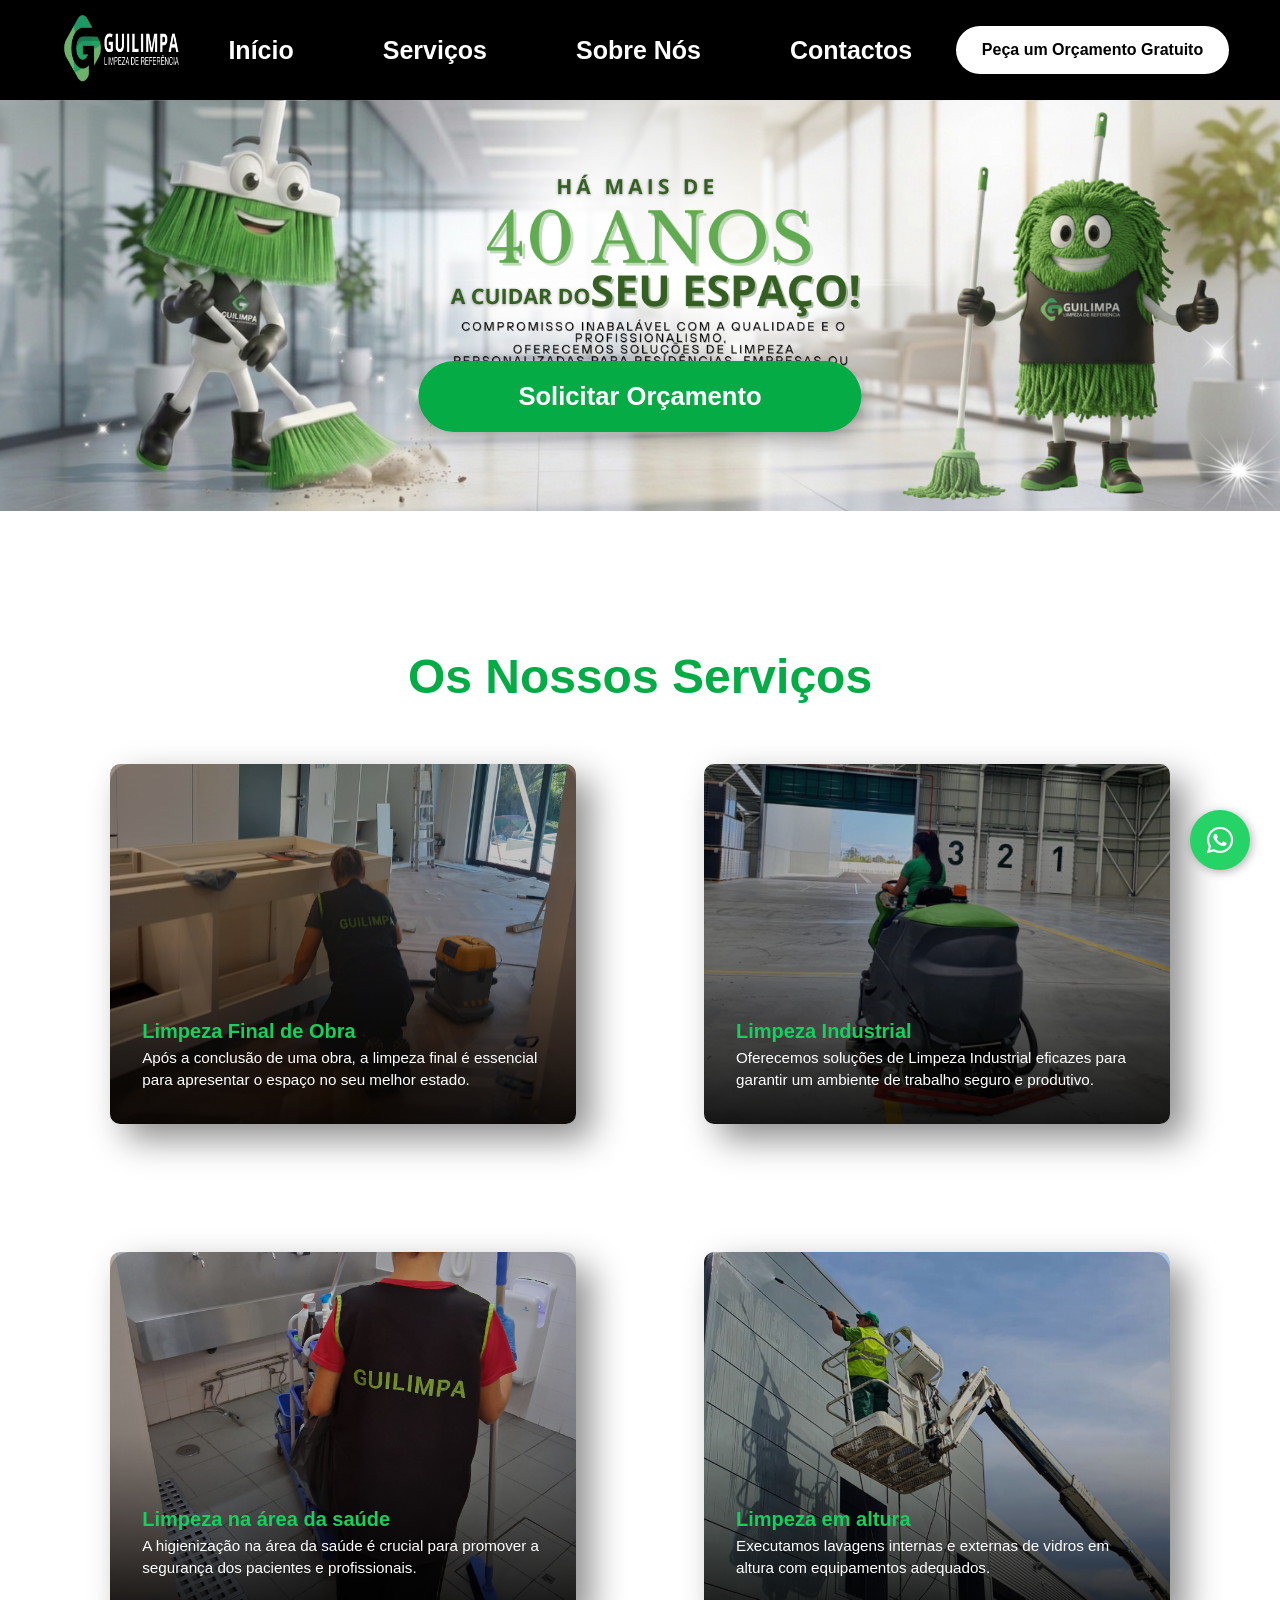
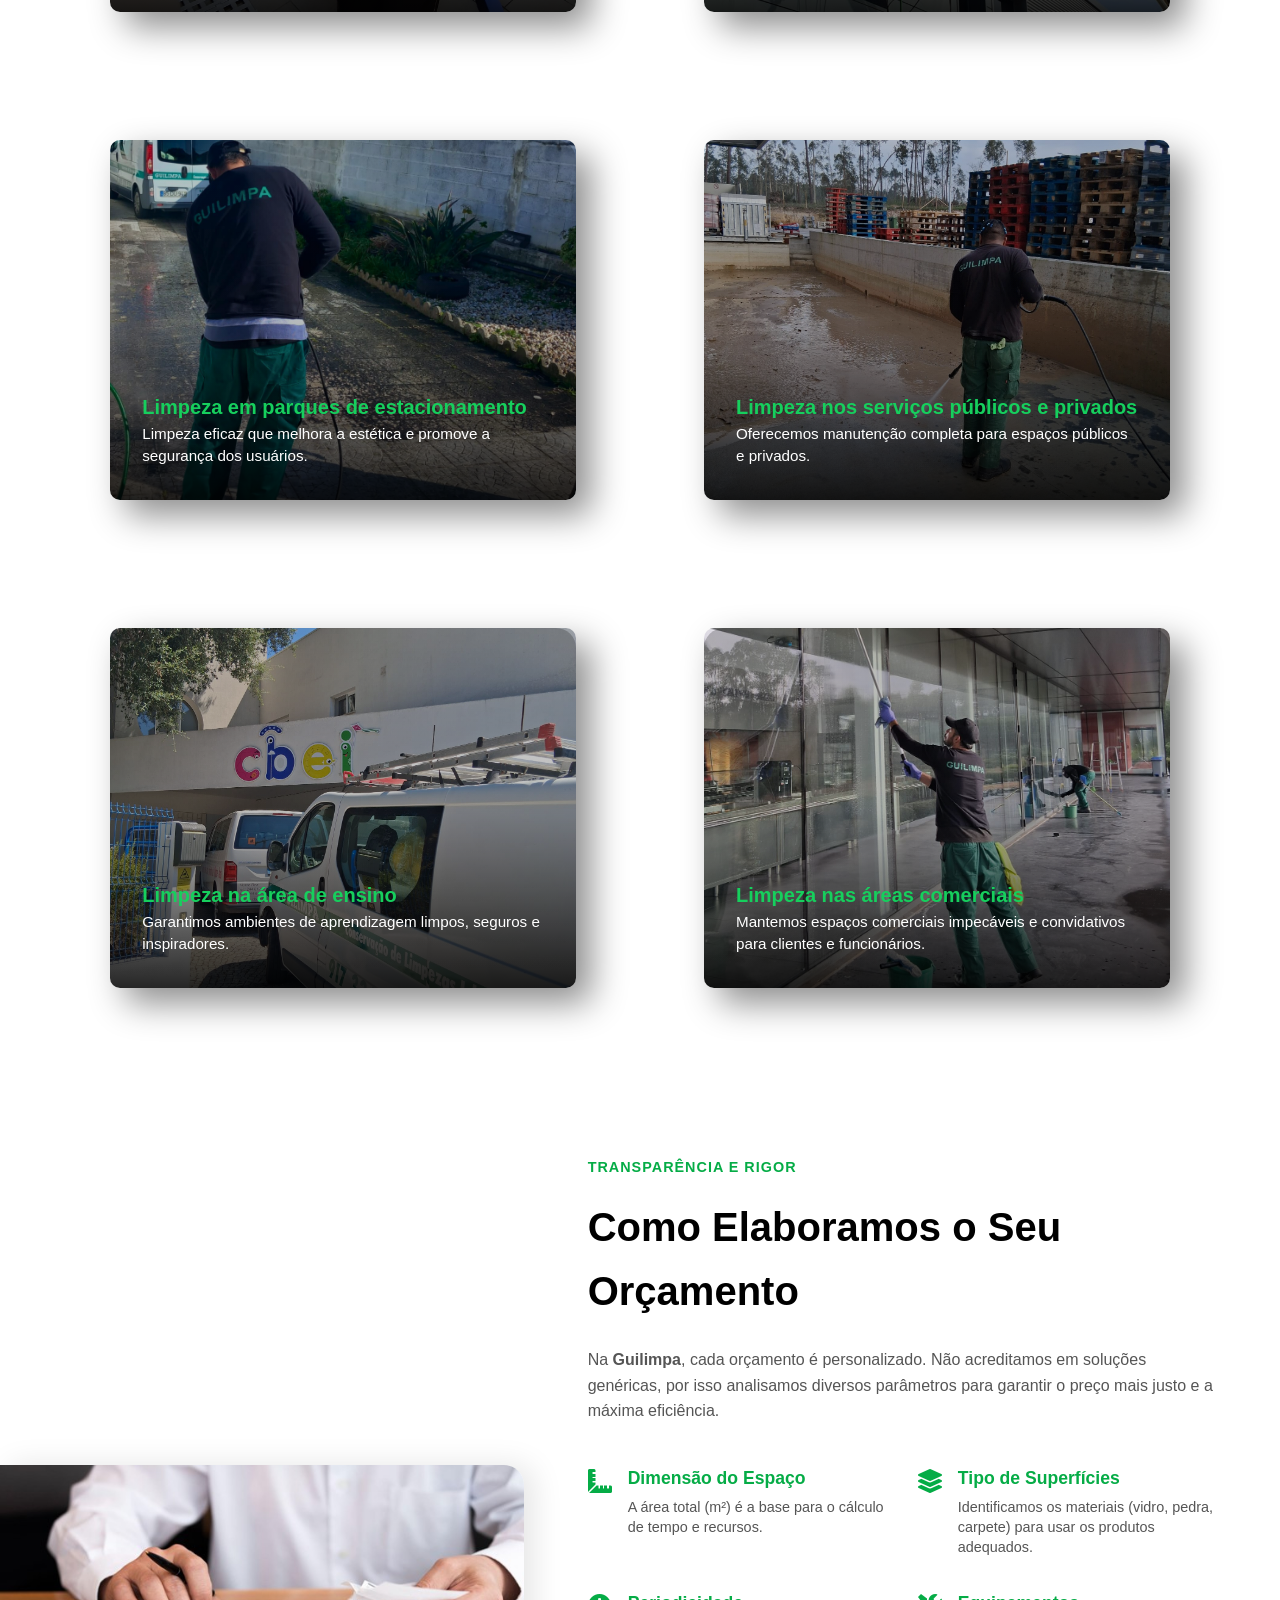
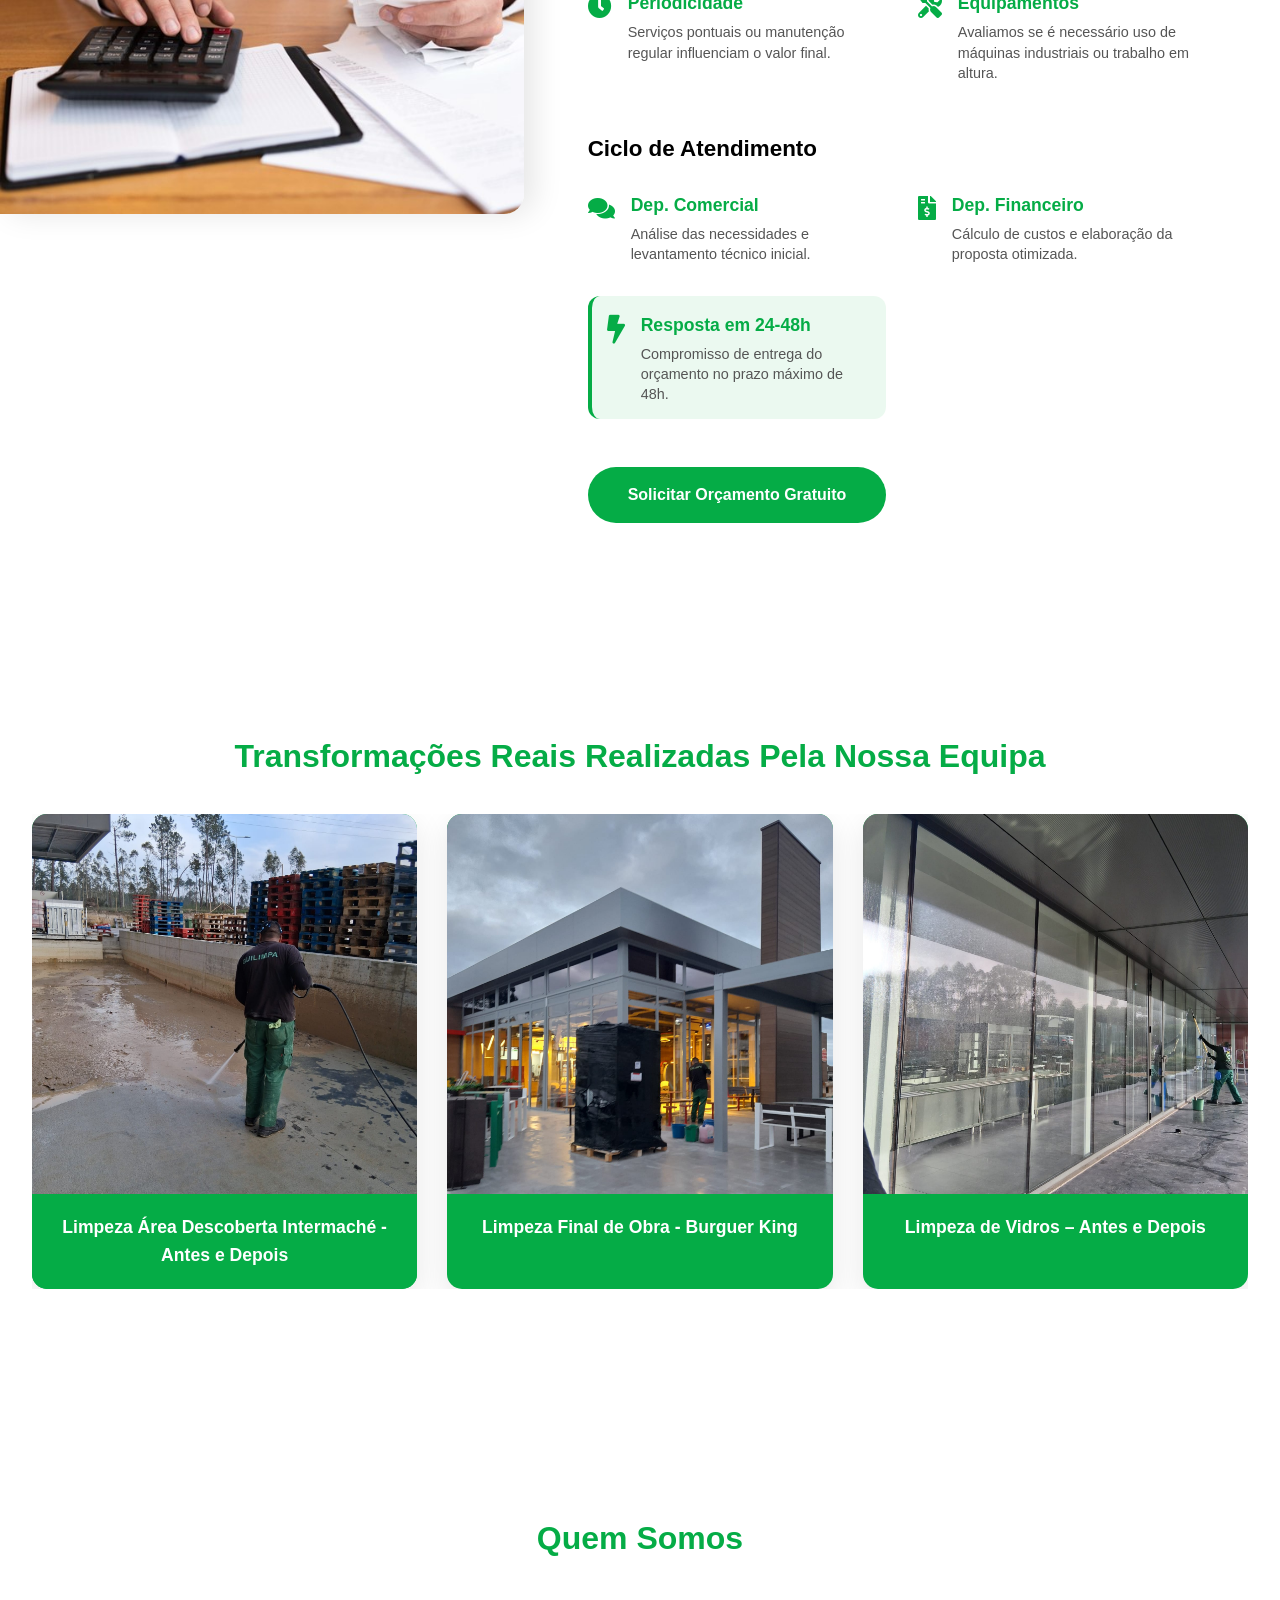
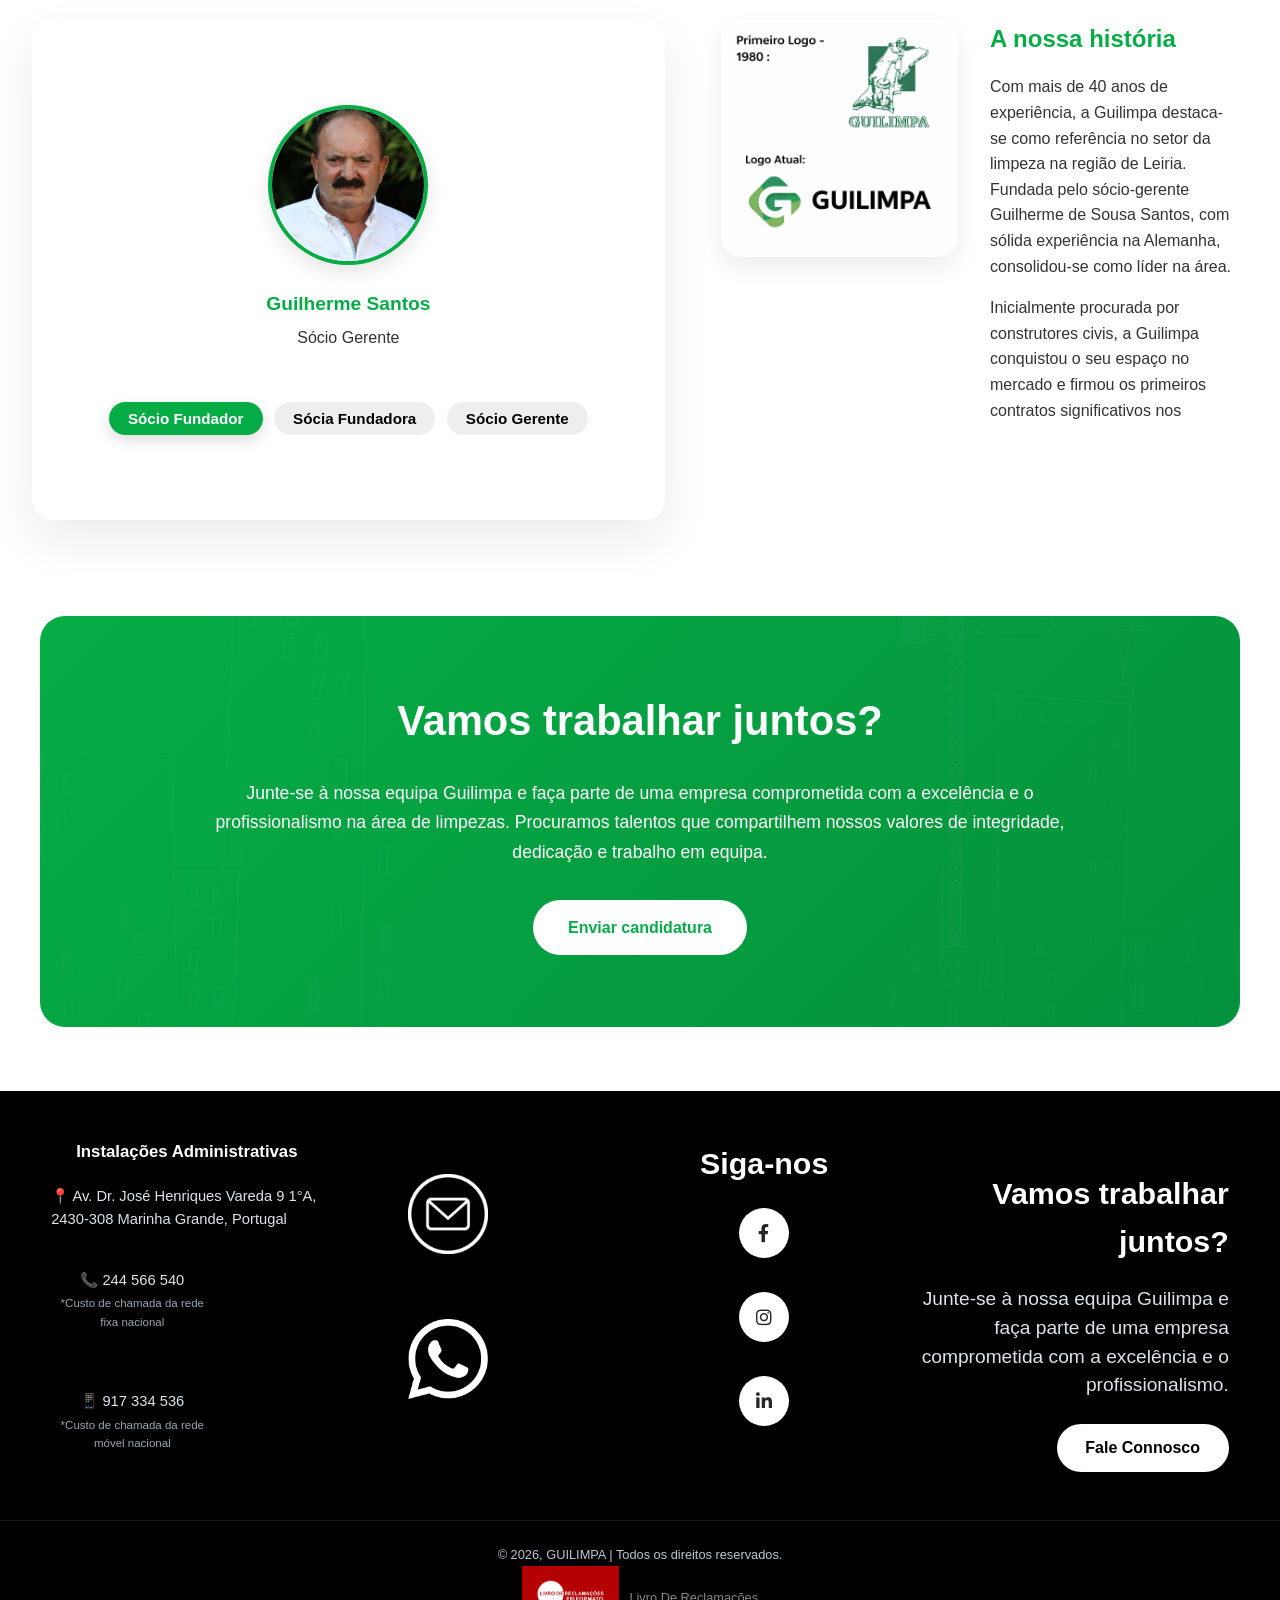
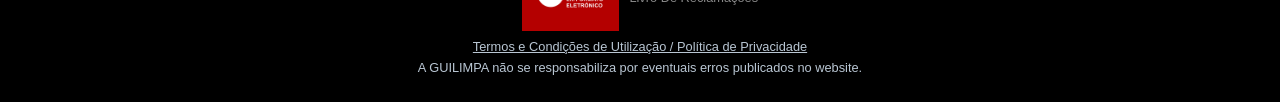
==== index.html @ c5f354e1 "Site finalizado para a empresa" ====
<!DOCTYPE html>
<html lang="pt-PT">
<head>
    <link rel="icon" type="image/x-icon" href="/assets/images/icons/favicon.ico">
    <link rel="icon" type="image/png" href="/assets/images/icons/favicon.png">
    <meta charset="UTF-8">
    <meta name="viewport" content="width=device-width, initial-scale=1.0">
    <meta name="description" content="GUI LIMPA - Limpezas de Alta Performance em várias áreas de atuação. Profissionalismo, confiança e qualidade.">
    <title>GUI LIMPA | Limpezas de Alta Performance</title>

    <link rel="stylesheet" href="css/base.css">
    <link rel="stylesheet" href="css/layout.css">
    <link rel="stylesheet" href="css/home.css">
    <link rel="stylesheet" href="css/navbar.css">
    <link rel="stylesheet" href="css/footer.css">
    <link rel="stylesheet" href="css/responsive.css">
    <link rel="stylesheet" href="css/style.css">

    <link rel="stylesheet" href="https://use.fontawesome.com/releases/v5.6.3/css/all.css">
    <link rel="stylesheet" href="css/whatsapp.css"> 

    <script src="js/navbar.js" defer></script>
    <script src="js/footer.js" defer></script>
    <script src="js/main.js" defer></script>
</head>
<body>

    <div id="navbar-placeholder"></div>

    <a href="https://wa.me/351917334536" class="whatsapp-fixed" target="_blank" rel="noopener">
        <i class="fab fa-whatsapp"></i>
    </a>

    <main>
        <section class="hero">
            <div class="slider-container">
                <div class="slide-item active">
                    <img src="/assets/images/banner1.png" alt="Limpezas de Alta Performance">
                    <div class="botao-overlay">
                        <a href="pages/contacto.html" class="btn-banner btn-banner-1">Solicitar Orçamento</a>
                    </div>
                </div>

                <div class="slide-item">
                    <img src="/assets/images/banner2.png" alt="GUI LIMPA Serviços">
                    <div class="botao-overlay">
                        <a href="pages/contacto.html" class="btn-banner btn-banner-2">Peça Já o Seu</a>
                    </div>
                </div>
            </div>
        </section>

        <section class="servicos-destaque">
            <h2>Os Nossos Serviços</h2>
            <div class="servicos-grid">
                <a href="pages/servicos.html#limpeza-final-obra" class="servico-card">
                    <h3>Limpeza Final de Obra</h3>
                    <p>Após a conclusão de uma obra, a limpeza final é essencial para apresentar o espaço no seu melhor estado.</p>
                </a>
                <a href="pages/servicos.html#limpeza-industrial" class="servico-card">
                    <h3>Limpeza Industrial</h3>
                    <p>Oferecemos soluções de Limpeza Industrial eficazes para garantir um ambiente de trabalho seguro e produtivo.</p>
                </a>
                <a href="pages/servicos.html#limpeza-saude" class="servico-card">
                    <h3>Limpeza na área da saúde</h3>
                    <p>A higienização na área da saúde é crucial para promover a segurança dos pacientes e profissionais.</p>
                </a>
                <a href="pages/servicos.html#limpeza-em-altura" class="servico-card">
                    <h3>Limpeza em altura</h3>
                    <p>Executamos lavagens internas e externas de vidros em altura com equipamentos adequados.</p>
                </a>
                <a href="pages/servicos.html#limpeza-estacionamento" class="servico-card">
                    <h3>Limpeza em parques de estacionamento</h3>
                    <p>Limpeza eficaz que melhora a estética e promove a segurança dos usuários.</p>
                </a>
                <a href="pages/servicos.html#limpeza-publica-privada" class="servico-card">
                    <h3>Limpeza nos serviços públicos e privados</h3>
                    <p>Oferecemos manutenção completa para espaços públicos e privados.</p>
                </a>
                <a href="pages/servicos.html#limpeza-ensino" class="servico-card">
                    <h3>Limpeza na área de ensino</h3>
                    <p>Garantimos ambientes de aprendizagem limpos, seguros e inspiradores.</p>
                </a>
                <a href="pages/servicos.html#limpeza-comercial" class="servico-card">
                    <h3>Limpeza nas áreas comerciais</h3>
                    <p>Mantemos espaços comerciais impecáveis e convidativos para clientes e funcionários.</p>
                </a>
            </div>
        </section>

        <section class="orcamento-explicativo">
            <div class="orcamento-container">
                <div class="orcamento-imagem">
                    <img src="assets/images/orcamento1.jpg" alt="Processo de Orçamento GuiLimpa">
                </div>

                <div class="orcamento-conteudo">
                    <span class="tag-verde">TRANSPARÊNCIA E RIGOR</span>
                    <h2>Como Elaboramos o Seu Orçamento</h2>
                    <p>Na <strong>Guilimpa</strong>, cada orçamento é personalizado. Não acreditamos em soluções genéricas, por isso analisamos diversos parâmetros para garantir o preço mais justo e a máxima eficiência.</p>
                    
                    <div class="parametros-grid">
                        <div class="parametro-item">
                            <i class="fas fa-ruler-combined"></i>
                            <div>
                                <h4>Dimensão do Espaço</h4>
                                <p>A área total (m²) é a base para o cálculo de tempo e recursos.</p>
                            </div>
                        </div>
                        <div class="parametro-item">
                            <i class="fas fa-layer-group"></i>
                            <div>
                                <h4>Tipo de Superfícies</h4>
                                <p>Identificamos os materiais (vidro, pedra, carpete) para usar os produtos adequados.</p>
                            </div>
                        </div>
                        <div class="parametro-item">
                            <i class="fas fa-clock"></i>
                            <div>
                                <h4>Periodicidade</h4>
                                <p>Serviços pontuais ou manutenção regular influenciam o valor final.</p>
                            </div>
                        </div>
                        <div class="parametro-item">
                            <i class="fas fa-tools"></i>
                            <div>
                                <h4>Equipamentos</h4>
                                <p>Avaliamos se é necessário uso de máquinas industriais ou trabalho em altura.</p>
                            </div>
                        </div>
                    </div>

                    <div class="ciclo-comunicacao">
                        <h3 style="margin-bottom: 1.5rem; color: #000000;">Ciclo de Atendimento</h3>
                        <div class="parametros-grid">
                            <div class="parametro-item">
                                <i class="fas fa-comments"></i>
                                <div>
                                    <h4>Dep. Comercial</h4>
                                    <p>Análise das necessidades e levantamento técnico inicial.</p>
                                </div>
                            </div>

                            <div class="parametro-item">
                                <i class="fas fa-file-invoice-dollar"></i>
                                <div>
                                    <h4>Dep. Financeiro</h4>
                                    <p>Cálculo de custos e elaboração da proposta otimizada.</p>
                                </div>
                            </div>

                            <div class="parametro-item item-destaque-atendimento">
                                <i class="fas fa-bolt"></i>
                                <div>
                                    <h4>Resposta em 24-48h</h4>
                                    <p>Compromisso de entrega do orçamento no prazo máximo de 48h.</p>
                                </div>
                            </div>
                        </div>
                    </div>

                    <div class="orcamento-acao">
                        <a href="pages/contacto.html" class="btn-primary">Solicitar Orçamento Gratuito</a>
                    </div>
                </div>
            </div>
        </section>

        <div class="antes-depois-wrapper">
    <h3>Transformações Reais Realizadas Pela Nossa Equipa</h3>

    <div class="antes-depois-carousel">
        <button class="carousel-arrow left">&lt;</button>
        <div class="carousel-track-wrapper">
            <div class="carousel-track">
                <div class="antes-depois-card">
                    <div class="imagem-wrapper">
                        <img src="assets/images/antesdepois/intermache_antes.jpeg" alt="Antes" class="antes">
                        <img src="assets/images/antesdepois/intermache_depois.jpeg" alt="Depois" class="depois">
                    </div>
                    <p>Limpeza Área Descoberta Intermaché - Antes e Depois</p>
                </div>

                <div class="antes-depois-card">
                    <div class="imagem-wrapper">
                        <img src="assets/images/antesdepois/limpezaBK1.png" alt="Antes" class="antes">
                        <img src="assets/images/antesdepois/limpezaBK.png" alt="Depois" class="depois">
                    </div>
                    <p>Limpeza Final de Obra - Burguer King </p>
                </div>

                <div class="antes-depois-card">
                    <div class="imagem-wrapper">
                        <img src="assets/images/antesdepois/limpezavidros_antes.jpg" alt="Antes" class="antes">
                        <img src="assets/images/antesdepois/limpezavidros_depois.jpg" alt="Depois" class="depois">
                    </div>
                    <p>Limpeza de Vidros – Antes e Depois</p>
                </div>

                <div class="antes-depois-card">
                    <div class="imagem-wrapper">
                        <img src="assets/images/antesdepois/limpezapavimento.png" alt="Antes" class="antes">
                        <img src="assets/images/antesdepois/limpezapavimento1.png" alt="Depois" class="depois">
                    </div>
                    <p>Limpeza de Pavimento - Resultados Instantâneos</p>
                </div>
                <div class="antes-depois-card">
                    <div class="imagem-wrapper">
                        <img src="assets/images/antesdepois/limpezaindustrial1.jpeg" alt="Antes" class="antes">
                        <img src="assets/images/antesdepois/limpezaindustrial2.png" alt="Depois" class="depois">
                    </div>
                    <p>Limpeza Industrial Com Auto-lavadora Condutor Apiado </p>
                </div>
                <div class="antes-depois-card">
                    <div class="imagem-wrapper">
                        <img src="assets/images/antesdepois/limpezasilos1.jpeg" alt="Antes" class="antes">
                        <img src="assets/images/antesdepois/limpezasilos2.jpeg" alt="Depois" class="depois">
                    </div>
                    <p>Limpeza de Silos de Adega</p>
                </div>
            </div>
        </div>
        <button class="carousel-arrow right">&gt;</button>
    </div>
</div>

        <section class="reviews-google">
            <div class="google-reviews-wrapper">
                <div class="elfsight-app-5c0d5e55-1b57-4fe5-8387-09993a4c7ecc" data-elfsight-app-lazy></div>
            </div>
        </section>
        <script src="https://elfsightcdn.com/platform.js" async></script>

        <section class="sobre">
            <h2>Quem Somos</h2>
            <div class="sobre-wrapper">
                <div class="sobre-slides">
                    <div class="slide ativo">
                        <img src="assets/images/socios/socio1.jpeg" alt="Guilherme Santos">
                        <h4>Guilherme Santos</h4>
                        <span>Sócio Gerente</span>
                    </div>
                    <div class="slide">
                        <img src="assets/images/socios/socio2.png" alt="Virgínia Santos">
                        <h4>Virgínia Santos</h4>
                        <span>Sócia Fundadora</span>
                    </div>
                    <div class="slide">
                        <img src="assets/images/socios/ceo.png" alt="Vasco Santos">
                        <h4>Vasco Santos</h4>
                        <span>CEO</span>
                    </div>
                    <div class="slide-labels">
                        <button class="label ativo">Sócio Fundador</button>
                        <button class="label">Sócia Fundadora</button>
                        <button class="label">Sócio Gerente</button>
                    </div>
                </div>

                <div class="sobre-historia">
                    <img src="assets/images/socios/historia.png" alt="História da GUI LIMPA">
                    <div class="historia-texto">
                        <h3>A nossa história</h3>
                        <p>Com mais de 40 anos de experiência, a Guilimpa destaca-se como referência no setor da limpeza na região de Leiria. Fundada pelo sócio-gerente Guilherme de Sousa Santos, com sólida experiência na Alemanha, consolidou-se como líder na área.</p>
                        <p>Inicialmente procurada por construtores civis, a Guilimpa conquistou o seu espaço no mercado e firmou os primeiros contratos significativos nos setores bancário e industrial. Em 1993, formalizou-se como Guilimpa – Conservação de Limpezas Gerais, Lda.</p>
                        <p>Atualmente certificada <strong>ISO 9001:2000</strong>, mantém-se na vanguarda, oferecendo sempre excelência aos clientes.</p>
                    </div>
                </div>
            </div>
        </section>
         <section class="cta-trabalhar">
    <div class="cta-conteudo">
        <h2>Vamos trabalhar juntos?</h2>
        <p>
            Junte-se à nossa equipa Guilimpa e faça parte de uma empresa comprometida com
            a excelência e o profissionalismo na área de limpezas. Procuramos talentos que
            compartilhem nossos valores de integridade, dedicação e trabalho em equipa.
        </p>

        <a href="/pages/candidatura.html" class="cta-botao">
            Enviar candidatura
        </a>
    </div>
</section>
    </main>

    <div id="footer-placeholder"></div>

    <script>
    document.addEventListener("DOMContentLoaded", () => {
        const hash = window.location.hash;
        if (hash) {
            setTimeout(() => {
                const target = document.querySelector(hash);
                if (target) {
                    const navHeight = document.querySelector('.navbar').offsetHeight || 80;
                    const topPos = target.offsetTop - navHeight;
                    window.scrollTo({ top: topPos, behavior: 'smooth' });
                }
            }, 100);
        }

        const links = document.querySelectorAll('a[href^="#"]');
        links.forEach(link => {
            link.addEventListener('click', (e) => {
                const href = link.getAttribute('href');
                if(href.length > 1) {
                    e.preventDefault();
                    const target = document.querySelector(href);
                    if (target) {
                        const navHeight = document.querySelector('.navbar').offsetHeight || 80;
                        const topPos = target.offsetTop - navHeight;
                        window.scrollTo({ top: topPos, behavior: 'smooth' });
                        history.pushState(null, null, href);
                    }
                }
            });
        });
    });
    
    </script>
    <script>
document.addEventListener("DOMContentLoaded", () => {
    const cta = document.querySelector(".cta-trabalhar");

    const observer = new IntersectionObserver(entries => {
        entries.forEach(entry => {
            if (entry.isIntersecting) {
                cta.classList.add("show");
            }
        });
    }, { threshold: 0.3 });

    observer.observe(cta);
});
</script>
</body>
</html>
---- css/base.css ----
/* ================= RESET BÁSICO ================= */

* {
    margin: 0;
    padding: 0;
    box-sizing: border-box;
}

/* ================= VARIÁVEIS GLOBAIS ================= */

:root {
    /* CORES PRINCIPAIS */
    --color-primary: #05ac46;      /* azul profissional */
    --color-secondary: #48ff00;
    --color-light: #ffffff;
    --color-gray: #f4f6f8;
    --color-text: #333333;

    /* FOOTER */
    --color-footer-bg: #0a2540;
    --color-footer-dark: #081f35;

    /* TIPOGRAFIA */
    --font-primary: 'Arial', sans-serif;

    /* TAMANHOS */
    --container-width: 1200px;
}

/* ================= BODY ================= */

body {
    font-family: var(--font-primary);
    color: var(--color-text);
    background-color: var(--color-light);
    line-height: 1.6;
}

/* ================= ELEMENTOS BASE ================= */

a {
    color: inherit;
    text-decoration: none;
}

img {
    max-width: 100%;
    display: block;
}

/* ================= CONTAINER PADRÃO ================= */

.container {
    max-width: var(--container-width);
    margin: 0 auto;
    padding: 0 2rem;
    margin-top: 150px;
}

/* ================= BOTÕES REUTILIZÁVEIS ================= */

.btn-primary {
    display: inline-block;
    padding: 0.8rem 2rem;

    background-color: var(--color-primary);
    color: var(--color-light);

    border-radius: 30px;
    font-weight: 600;

    transition: background-color 0.3s ease, transform 0.2s ease;
}

.btn-primary:hover {
    background-color: var(--color-secondary);
    transform: translateY(-2px);
}

/* ================= TÍTULOS ================= */

h1, h2, h3, h4 {
    color: var(--color-primary);
    font-weight: 600;
}

h1 {
    font-size: 2.5rem;
}

h2 {
    font-size: 2rem;
}

h3 {
    font-size: 1.4rem;
}

/* ================= SECÇÕES ================= */

section {
    padding: 4rem 2rem;
}
---- css/layout.css ----
/* ================= SUBMENU ================= */

.dropdown-menu {
    position: absolute;
    top: 130%;
    left: 0;
list-style: none;
    background-color: #ffffff;
    min-width: 220px;
    padding: 0.5rem 0;

    border-radius: 8px;
    box-shadow: 0 10px 25px rgba(0, 0, 0, 0.1);

    opacity: 0;
    visibility: hidden;
    transform: translateY(10px);

    transition: all 0.3s ease;
}

.dropdown-menu li {
    padding: 0.5rem 1.5rem;
}

.dropdown-menu a {
    color: #333;
    font-size: 0.95rem;
}

.dropdown-menu a:hover {
    color: #0a2540;
}

/* MOSTRAR SUBMENU */
.dropdown:hover .dropdown-menu {
    opacity: 1;
    visibility: visible;
    transform: translateY(0);
}
/* ================= BOTÃO CTA ================= */

.nav-cta .btn-orcamento {
    padding: 0.6rem 1.4rem;
    background-color: #05ac46;
    color: #ffffff;
    text-decoration: none;
    font-weight: 600;
    border-radius: 30px;
    transition: background-color 0.3s ease, transform 0.2s ease;
}

.nav-cta .btn-orcamento:hover {
    background-color: #48ff00;
    transform: translateY(-2px);
}


/* ================= FOOTER ================= */

.footer {
    background-color : #000000;
    color: #ffffff;
    margin-top: 4rem;
}
.footer .footer-logo {
    display: flex;
    flex-direction: column;
    justify-content: center;
    align-items: flex-start;
}

.footer-container {
    
    max-width: 2000px;
    margin: 0 auto;
    padding: 1rem 2rem;

    display: grid;
    grid-template-columns: repeat(4, 1fr);
    gap: 1rem;
}

.footer-col h3 ,
.footer-col h4 {
    margin-bottom: 1rem;
    font-weight: 600;
    color: #ffffff;

}

.footer-col h3 {
    font-size: 1.4rem;
}

.footer-col h4 {
    
    font-size: 1.9rem;
}

.footer-col p,
.footer-col li {
    font-size: 0.95rem;
    line-height: 1.6;
    color: #dce3ea;
    text-align: center;
    margin-top: 40px;
}

.footer-col ul {
    list-style: none;
    padding: 0;
}

.footer-col ul li {
    margin-bottom: 0.6rem;
}

.footer-socials {
    display: flex;
    flex-direction: column;
    gap: 0.6rem;
}

.footer-socials a {
    color: #dce3ea;
    text-decoration: none;
    font-size: 0.95rem;
    transition: color 0.3s ease;
    margin-top: 30px;
    padding-left: 10%;
}

.footer-socials a:hover {
    color: #ffffff;
}

.footer-cta p {
    margin-bottom: 1.2rem;
}

.btn-footer {
    display: inline-block;
    padding: 0.6rem 1.6rem;

    background-color: #ffffff;
    color: hsl(0, 0%, 0%);
    text-decoration: none;
    font-weight: 600;

    border-radius: 30px;
    transition: background-color 0.3s ease, transform 0.2s ease;
}

.btn-footer:hover {
    background-color:  #66ff00;
    transform: translateY(-2px);
}

.footer-bottom {
    background-color: #000000;
    text-align: center;
    padding: 1rem;
    
}

.footer-bottom p {
    font-size: 0.85rem;
    color: #b9c6d3;
}
---- css/home.css ----
/* ================= HERO SECTION (SLIDER LOCAL) - CORREÇÃO DE MARGENS ================= */

.hero {
    width: 100%;
    /* Removemos qualquer padding lateral que possa existir no base.css ou layout.css */
    padding-left: 0 !important;
    padding-right: 0 !important;
    margin-left: 0 !important;
    margin-right: 0 !important;
    
    padding-top: 100px; /* Mantém o espaço da navbar */
    background: #ffffff;
    position: relative;
    overflow: hidden; /* Garante que nada transborda para os lados */
}

.slider-container {
    position: relative;
    width: 100%;
    /* Se as margens persistirem, descomenta a linha abaixo para forçar a largura total do ecrã: */
    /* width: 100vw; left: 50%; transform: translateX(-50%); */
    
    padding-top: 32.1429%; /* Mantém a proporção perfeita */
    margin: 0;
}

.slide-item {
    position: absolute;
    top: 0;
    left: 0;
    width: 100%;
    height: 38.%;
    opacity: 0;
    transition: opacity 1.5s ease-in-out;
    z-index: 1;
}

.slide-item.active {
    opacity: 1;
    z-index: 2;
}

.slide-item img {
    width: 100%;
    height: 100%;
    /* O 'cover' faz com que a imagem estique para preencher tudo sem deixar bordas */
    object-fit: cover; 
    display: block;
    pointer-events: none;
}

/* CONTENTOR DO BOTÃO */
.botao-overlay {
    position: absolute;
    top: 5px;
    left: 0;
    width: 100%;
    height: 100%;
    display: flex;
    align-items: center;
    justify-content: center;
    pointer-events: none; 
}

/* ESTILO DOS BOTÕES */
.btn-banner {
    pointer-events: auto; 
    background-color: #05ac46;
    color: #ffffff;
    text-decoration: none;
    font-weight: bold;
    font-size: 1.6rem;
    border-radius: 40px;
    transition: all 0.3s ease;
    box-shadow: 0 6px 20px rgba(0,0,0,0.3);
    white-space: nowrap;
    position: absolute;
}

.btn-banner:hover {
    background-color: #16cf5d;
    transform: scale(1.05);
}

/* ================= AJUSTE DO BOTÃO 1 (Banner Cinza) ================= */
/* ================= AJUSTE DO BOTÃO 1 (Banner Cinza) ================= */
.btn-banner-1 {
    padding: 15px 100px;
    bottom: 8%;
    left: 50%;
    /* O segredo é manter este transform sempre presente */
    transform: translateX(-50%); 
    display: inline-flex;
    justify-content: center;
    align-items: center;
    margin-bottom: 4%;
}

/* CORREÇÃO DO CLIQUE (STATE ACTIVE) */
.btn-banner-1:active {
    /* Mantemos o -50% para ele não fugir para a direita */
    /* Diminuímos o scale para 0.98 para dar um efeito de "premir" suave */
    transform: translateX(-50%) scale(0.98); 
    transition: transform 0.1s ease; /* Resposta rápida ao clique */
}

/* AJUSTE DO HOVER PARA NÃO CONFLITUAR */
.btn-banner-1:hover {
    background-color: #16cf5d;
    /* No hover ele cresce um pouco, mas mantém o centro */
    transform: translateX(-50%) scale(1.03);
}

/* ================= MANUTENÇÃO DO BOTÃO 2 (Banner Verde) ================= */
.btn-banner-2 {
    margin-bottom: 8%;
    padding: 18px 150px;
    bottom: 7%;
    left: 39px;
    margin-left: 40px;
    /* Como este botão não usa translateX(-50%), o clique é mais simples */
    transform: none;
    
}

.btn-banner-2:active {
    transform: scale(0.98);
}
/* ================= SERVIÇOS DESTAQUE ================= */

.servicos-destaque {
    padding: 4rem 1.5rem;
    background-color: var(--color-bg-light);
    ;
}

.servicos-destaque h3 {
    color: #16cf5d;
    
}

.servicos-destaque h2 {
    text-align: center;
    margin-bottom: 3rem;
    font-size: 3rem;
}

.servicos-grid {
    display: grid;
    grid-template-columns: repeat(auto-fit, minmax(280px, 1fr));
    gap: 8rem;
    justify-content: center;
    padding-left: 7%;
    padding-right: 7%;
}

/* CARD BASE */
.servico-card {
    position: relative;
    min-height: 360px;
    padding: 2rem;
    border-radius: 10px;
    color: #fff;
    overflow: hidden;
    display: flex;
    flex-direction: column;
    justify-content: flex-end;
    box-shadow: 15px 15px 35px rgba(0, 0, 0, 0.452);
    transition: transform 0.35s ease, box-shadow 0.35s ease;
    text-decoration: none; /* torna clicável sem sublinhado */
    cursor: pointer;
}

/* SOMBRA BRANCA TRANSLÚCIDA POR CIMA */
.servico-card::after {
    content: "";
    position: absolute;
    inset: 0;
    background: rgba(255, 255, 255, 0); /* sombra branca translúcida */
    z-index: 0;
    border-radius: 20px;
}

/* OVERLAY ESCURO */
.servico-card::before {
    content: "";
    position: absolute;
    inset: 0;
    background: linear-gradient(
        to top,
        rgba(255, 255, 255, 0),
        rgba(0, 0, 0, 0.226)
    );
    z-index: 0;
    border-radius: 20px;
}

/* TEXTO POR CIMA */

.servico-card h3,
.servico-card p {
    position: relative;
    z-index: 1;
}

.servico-card h3 {
    margin-bottom: 0rem;
    font-size: 1.25rem;
}

.servico-card p {
    font-size: 0.95rem;
    line-height: 1.5;
}

/* HOVER */
.servico-card:hover {
    transform: translateY(-8px);
    box-shadow: 0 25px 55px rgba(0, 0, 0, 0.11);
}

/* IMAGENS DE FUNDO */
.servico-card:nth-child(1) {
    background:
        linear-gradient(to top, rgba(0,0,0,0.85), rgba(0,0,0,0.15), rgba(0,0,0,0)),
        url("../assets/images/servicos/obra.png") center / cover no-repeat;
}

.servico-card:nth-child(2) {
    background:
        linear-gradient(to top, rgba(0,0,0,0.85), rgba(0,0,0,0.15), rgba(0,0,0,0)),
        url("../assets/images/servicos/industrial.png") center / cover no-repeat;
}

.servico-card:nth-child(3) {
    background:
        linear-gradient(to top, rgba(0,0,0,0.85), rgba(0,0,0,0.15), rgba(0,0,0,0)),
        url("../assets/images/servicos/saude.png") center / cover no-repeat;
}

.servico-card:nth-child(4) {
    background:
        linear-gradient(to top, rgba(0,0,0,0.85), rgba(0,0,0,0.15), rgba(0,0,0,0)),
        url("../assets/images/servicos/altura.png") center / cover no-repeat;
}

.servico-card:nth-child(5) {
    background:
        linear-gradient(to top, rgba(0,0,0,0.85), rgba(0,0,0,0.15), rgba(0,0,0,0)),
        url("../assets/images/servicos/estacionamento.png") center / cover no-repeat;
}

.servico-card:nth-child(6) {
    background:
        linear-gradient(to top, rgba(0,0,0,0.85), rgba(0,0,0,0.15), rgba(0,0,0,0)),
        url("../assets/images/servicos/publicos.jpeg") center / cover no-repeat;
}

.servico-card:nth-child(7) {
    background:
        linear-gradient(to top, rgba(0,0,0,0.85), rgba(0,0,0,0.15), rgba(0,0,0,0)),
        url("../assets/images/servicos/ensino.png") center / cover no-repeat;
}

.servico-card:nth-child(8) {
    background:
        linear-gradient(to top, rgba(0,0,0,0.85), rgba(0,0,0,0.15), rgba(0,0,0,0)),
        url("../assets/images/servicos/comercial.png") center / cover no-repeat;
}


/* ================= QUEM SOMOS index.html ================= */

.sobre {
    padding: 0rem 2rem;
    background-color: var(--color-bg-light);
}

.sobre h2 {
    text-align: center;
    margin-bottom: 3.5rem;
    color: var(--color-primary);
}

.sobre-wrapper {
    max-width: 1300px;
    margin: 0 auto;
    display: grid;
    grid-template-columns: 1.2fr 1fr; /* mais espaço para os slides */
    gap: 3.5rem;
    align-items: start;
}

/* SLIDES */
.sobre-slides {
    background: #fff;
    padding: 2.5rem 2rem;
    border-radius: 20px;
    box-shadow: 0 20px 50px rgba(0,0,0,0.08);
    text-align: center;
    min-height: 500px; /* maior bloco */
    display: flex;
    flex-direction: column;
    justify-content: center;
    transition: all 0.3s ease;
}

.slide {
    display: none;
    text-align: center;
    flex-direction: column;
    align-items: center;
    justify-content: center;
}

.slide.ativo {
    display: flex;
}

.slide img {
    width: 160px; /* maior imagem */
    height: 160px;
    object-fit: cover;
    border-radius: 50%;
    margin-bottom: 1rem;
    display: block;
    border: 4px solid var(--color-primary); /* destaque */
    box-shadow: 0 8px 20px rgba(0,0,0,0.1);
}

.slide h4 {
    margin: 0.5rem 0 0.3rem;
    font-weight: 700;
    font-size: 1.2rem; /* maior nome */
}

.slide span {
    font-size: 1rem; /* maior cargo */
    color: var(--color-text-muted);
    margin-bottom: 1.2rem;
}

/* LABELS */
.slide-labels {
    display: flex;
    justify-content: center;
    gap: 0.7rem;
    margin-top: 2rem;
}

.slide-labels .label {
    padding: 0.5rem 1.2rem;
    border-radius: 25px;
    border: none;
    cursor: pointer;
    background: #eee;
    font-size: 0.95rem;
    font-weight: 600;
    transition: all 0.3s ease;
}

.slide-labels .label:hover {
    background: var(--color-primary);
    color: #fff;
    transform: scale(1.05);
}

.slide-labels .label.ativo {
    background: var(--color-primary);
    color: #fff;
    box-shadow: 0 5px 15px rgba(0,0,0,0.15);
}

/* ================= HISTÓRIA SCROLL ================= */
.sobre-historia {
    display: flex;
    flex-direction: row; /* imagem à esquerda, texto à direita */
    gap: 2rem;
    align-items: flex-start;
    justify-content: center;
    max-width: 1200px;
    margin: 0 auto;
}

.sobre-historia img {
    width: 45%; /* imagem ocupa metade do espaço */
    border-radius: 20px;
    box-shadow: 0 10px 25px rgba(0,0,0,0.08);
}

.historia-texto {
    width: 60%; /* ocupa o resto do espaço */
    max-height: 400px; /* altura máxima fixa */
    overflow-y: auto; /* adiciona scroll vertical */
    padding-right: 1rem; /* espaço para scrollbar */
}

/* scrollbar estilizado */
.historia-texto::-webkit-scrollbar {
    width: 8px;
}

.historia-texto::-webkit-scrollbar-track {
    background: #f0f0f0;
    border-radius: 8px;
}

.historia-texto::-webkit-scrollbar-thumb {
    background: var(--color-primary);
    border-radius: 8px;
}

.historia-texto::-webkit-scrollbar-thumb:hover {
    background: #0056b3;
}

/* textos da história */
.historia-texto h3 {
    margin-bottom: 1rem;
    font-size: 1.5rem;
    color: var(--color-primary);
}

.historia-texto p {
    margin-bottom: 1rem;
    line-height: 1.6;
    font-size: 1rem;
}

/* ================= GOOGLE REVIEWS ================= */
.reviews-google {
    padding: 5rem 2rem;
    background-color: #ffffff;
    text-align: center;
}

.reviews-google h2 {
    font-size: 2rem;
    margin-bottom: 2.5rem;
    color: var(--color-primary);
}

.google-reviews-wrapper {
    max-width: 900px;
    margin: 0 auto;
}

/* Ajusta borda e sombra do widget para combinar com o site */
.google-reviews-wrapper iframe,
.google-reviews-wrapper .eapps-google-reviews {
    border-radius: 20px;
    box-shadow: 0 8px 25px rgba(0,0,0,0.1);
}

/* ================= EQUIPA ================= */
.equipa {
    background-color: #ffffff;
    text-align: center;
    padding: 6rem 2rem;
}

.equipa h2 {
    font-size: 2.4rem;
    margin-bottom: 1rem;
    color: var(--color-primary);
}

.equipa-intro {
    max-width: 900px;
    margin: 0 auto 3rem auto;
    font-size: 1.15rem;
    line-height: 1.7;
    color: #555;
}

.equipa-card {
    background-color: #ffffff;
    border-radius: 25px;
    padding: 2rem 1.5rem;
    box-shadow: 0 20px 50px rgba(0, 0, 0, 0);
    text-align: center;
    transition: transform 0.5s ease, box-shadow 0.3s ease;
}

.equipa-card img {
    width: 90px;
    height: 90px;
    object-fit: cover;
    border-radius: 70%;
    margin-bottom: 6rem;
    border: 6px solid var(--color-primary);
    box-shadow: 0 5px 20px rgba(0, 0, 1, 0.63);
}

.equipa-card p {
    font-size: 1rem;
    margin-bottom: 0.5rem;
    color: #333;
}

.equipa-card span {
    font-size: 0.9rem;
    color: var(--color-text-muted);
}


.equipa-card img {
    width: 100%;
    position: absolute;
    width: 90px;
    height: 90px;
    object-fit: cover;
    border-radius: 50%;
    margin-bottom: 1rem;
    border: 2px solid var(--color-primary);
    box-shadow: 0 5px 20px rgba(0,0,0,00);
}

.equipa-card p {
    font-size: 1rem;
    margin-bottom: 0.5rem;
    color: #333;
}

.equipa-card span {
    font-size: 0.9rem;
    color: var(--color-text-muted);
}

.antes-depois-wrapper {
    max-width: 1000px;
    margin: 0 auto;
}

.antes-depois-wrapper h3 {
    font-size: 2rem;
    margin-bottom: 2rem;
    color: var(--color-primary);
    text-align: center;
}

/* --- Contentor Principal (Mais largo) --- */
.antes-depois-wrapper {
    max-width: 95%; /* Ocupa quase a largura total da página */
    margin: 4rem auto;
}

.antes-depois-carousel {
    position: relative;
    overflow: hidden;
}

.carousel-track {
    display: flex;
    gap: 30px; /* Espaço entre os cards */
    transition: transform 1.2s cubic-bezier(0.645, 0.045, 0.355, 1);
}

/* --- Card: Mais largo e menos alto --- */
.antes-depois-card {
    flex: 0 0 calc(33.333% - 20px); 
    position: relative;
    background: #05ac46;
    border-radius: 15px;
    box-shadow: 0 10px 30px rgba(0,0,0,0.1);
    overflow: hidden;
    cursor: pointer;
}

/* --- Fix do Efeito Antes/Depois --- */
.imagem-wrapper {
    position: relative;
    width: 100%;
    height: 380px; /* Altura reduzida para parecer mais largo */
    overflow: hidden;
}

.imagem-wrapper img {
    width: 100%;
    height: 100%;
    object-fit: cover;
    display: block;
    transition: transform 0.5s ease;
}

/* A imagem "Depois" fica por cima, invisível */
.imagem-wrapper .depois {
    position: absolute;
    top: 0;
    left: 0;
    opacity: 0;
    transition: opacity 0.5s ease-in-out;
}

/* CORREÇÃO DO HOVER: Quando passa o rato no CARD, mostra a imagem DEPOIS */
.antes-depois-card:hover .depois {
    opacity: 1;
}

.antes-depois-card:hover .antes {
    transform: scale(1.05); /* Pequeno zoom para dar vida */
}

/* Legenda Verde */
.antes-depois-card p {
    padding: 1.2rem;
    font-weight: 600;
    color: #ffffff;
    background-color: #05ac46;
    margin: 0;
    text-align: center;
    font-size: 1.1rem;
}

/* Esconder setas (Automação total) */
.carousel-arrow {
    display: none !important;
}
/* ================= SECÇÃO ORÇAMENTO EXPLICATIVO (CORRIGIDA) ================= */
.orcamento-explicativo {
    padding: 0; 
    background-color: #fff;
    overflow: hidden;
}

.orcamento-container {
    margin-top: 40px;
    display: flex;
    align-items: center;
    gap: 4rem;
    margin-bottom: 80px;
}

.orcamento-imagem {
    flex: 1;
    max-width: 45%; 
    height: 85%;
}

.orcamento-imagem img {
    width: 100%;
    height: auto;
    display: block;
    border-radius: 0 20px 20px 0; 
    box-shadow: 10px 0 30px rgba(0,0,0,0.1);
}

.orcamento-conteudo {
    flex: 1.2;
    padding: 4rem 4rem 4rem 0;
}

.tag-verde {
    color: #05ac46;
    font-weight: bold;
    font-size: 0.9rem;
    letter-spacing: 1px;
    display: block;
    margin-bottom: 1rem;
    text-transform: uppercase;
}

.orcamento-conteudo h2 {
    font-size: 2.5rem;
    color: #000;
    margin-bottom: 1.5rem;
    text-align: left;
}

.orcamento-conteudo p {
    line-height: 1.6;
    color: #555;
    margin-bottom: 2.5rem;
}

/* GRELHA DO CICLO DE ATENDIMENTO */
.parametros-grid {
    display: grid;
    grid-template-columns: 1fr 1fr;
    gap: 2rem;
    margin-bottom: 3rem;
}

.parametro-item {
    display: flex;
    gap: 1rem;
    align-items: flex-start;
}

.parametro-item i {
    color: #05ac46;
    font-size: 1.5rem;
    margin-top: 5px;
}

/* ESTILO ESPECÍFICO PARA O DESTAQUE DE 24-48H */
.item-destaque-atendimento {
    background: rgba(5, 172, 70, 0.08); /* Fundo suave para realçar */
    padding: 15px;
    border-radius: 12px;
    border-left: 4px solid #05ac46;
    grid-column: span 1; /* Mantém na grelha */
}

.item-destaque-atendimento i {
    font-size: 1.8rem; /* Ícone um pouco maior */
}

.parametro-item h4 {
    margin-bottom: 0.3rem;
    font-size: 1.1rem;
    font-weight: 700;
}

.parametro-item p {
    font-size: 0.9rem;
    line-height: 1.4;
    margin-bottom: 0;
}

.orcamento-acao .btn-primary {
    padding: 15px 40px;
    background-color: #05ac46;
    color: white;
    text-decoration: none;
    border-radius: 30px;
    font-weight: bold;
    transition: 0.3s;
    display: inline-block;
}

.orcamento-acao .btn-primary:hover {
    background-color: #16cf5d;
}

/* ================= CTA TRABALHAR PREMIUM ================= */

.cta-trabalhar {
    margin: 6rem auto 4rem auto;
    padding: 4.5rem 2rem;
    max-width: 1200px;
    border-radius: 25px;
    position: relative;
    overflow: hidden;

    /* Gradiente verde elegante */
    background: linear-gradient(135deg, #05ac46 0%, #04913b 100%);

    /* Estado inicial para animação */
    opacity: 0;
    transform: translateY(40px);
    transition: opacity 0.8s ease, transform 0.8s ease;
}

/* Classe ativada pelo JS */
.cta-trabalhar.show {
    opacity: 1;
    transform: translateY(0);
}

/* IMAGEM DE FUNDO */
.cta-trabalhar::before {
    content: "";
    position: absolute;
    inset: 0;
    background: url("../assets/images/imgcta/fundo.png") center/cover no-repeat;
    opacity: 0.12;
    z-index: 1;
}

/* Conteúdo acima da imagem */
.cta-conteudo {
    position: relative;
    z-index: 2;
    text-align: center;
    max-width: 850px;
    margin: 0 auto;
    color: #ffffff;
}

.cta-conteudo h2 {
    color: #ffffff;
    font-size: 2.6rem;
    margin-bottom: 1.5rem;
    font-weight: 700;
}

.cta-conteudo p {
    font-size: 1.1rem;
    line-height: 1.7;
    margin-bottom: 2rem;
}

/* BOTÃO */
.cta-botao {
    display: inline-block;
    padding: 0.9rem 2.2rem;
    background-color: #ffffff;
    color: #05ac46;
    font-weight: 600;
    border-radius: 50px;
    text-decoration: none;
    transition: all 0.3s ease;
}

.cta-botao:hover {
    background-color: #f1f1f1;
    transform: translateY(-3px);
}
/* =================================================
   AJUSTE HERO BANNER - MOBILE (VERSÃO COMPACTA)
   ================================================= */
@media (max-width: 900px) {
    
    /* 1. Troca para as imagens específicas de Mobile */
    .slide-item:nth-child(1) img {
        content: url("../assets/images/banner-mobile1.png") !important;
    }

    .slide-item:nth-child(2) img {
        content: url("../assets/images/banner-mobile2.png") !important;
    }

    /* 2. Ajuste do Container para o formato Vertical */
    .hero {
        padding-top: 75px !important; /* Espaço da navbar */
        overflow: hidden;
    }

    .slider-container {
        /* 140% a 150% garante que a imagem vertical caiba inteira sem zoom lateral */
        padding-top: 35% !important; 
        height: 0 !important; /* Reset da altura fixa */
        width: 100% !important;
        margin: 0 !important;
    }

    /* 3. Comportamento da Imagem */
    .slide-item img {
        width: 100% !important;
        height: 100% !important;
        object-fit: contain !important; /* 'contain' garante que a imagem apareça TODA */
        object-position: center top !important;
        background-color: #000; /* Fundo preto caso a imagem seja menor que o visor */
    }

    /* 4. Ajuste do Conteúdo (Texto e Botão) */
    .slide-content {
        padding: 0 10%;
        width: 100% !important;
        top: 60% !important; /* Empurra o texto mais para baixo para não tapar o rosto/foco da foto */
        transform: translateY(-50%);
        text-align: center;
    }

    .slide-content h2 {
        font-size: 1.7rem !important;
        text-shadow: 2px 2px 4px rgba(0,0,0,0.5); /* Melhora leitura sobre a imagem */
    }

    /* 5. Ajuste dos Botões */
    .btn-banner-1 {
        padding: 6px 15px !important;
        font-size: 0.7rem !important;
        display: inline-block !important;
        width: auto !important;
        margin-left: 15px !important;
        margin-bottom: 35px ;
    }
    .btn-banner-2 {
        margin-bottom: 25px ;
        padding: 6px 20px !important;
        font-size: 0.9rem !important;
        display: inline-block !important;
        width: auto !important;
        left: 23% !important;
        transform: translateX(-50%) !important; /* Centraliza o segundo botão também */
    }
}


/* =================================================
   SECÇÃO SERVIÇOS - MOBILE (2 COLUNAS LADO A LADO)
   ================================================= */
@media (max-width: 900px) {

    .servicos {
        padding: 40px 0 !important; /* Reduz o espaçamento vertical da secção */
    }
    .servicos-destaque  {
         padding-top: 30px !important;
    
        margin-bottom: 0px !important;
    }
    .servicos-destaque h2 {
        margin-bottom: 20px !important;
    }

    .servicos-header {
        margin-bottom: 25px !important;
        padding: 0 15px !important;
    }
.servicos-destaque h2 {
        font-size: 1.8rem !important; /* Título principal mais pequeno */
    }
    .servicos-header h2 {
        font-size: 1.6rem !important; /* Título da secção mais pequeno */
    }

    /* Ajuste da Grelha para 2 Colunas */
    .servicos-grid {
        grid-template-columns: repeat(2, 1fr) !important; 
        gap: 12px !important; /* Espaço reduzido entre os cards */
        padding: 0 12px !important;
    }

    /* Compactação do Card */
    .servico-card {
        padding: 20px 12px !important; /* Redução drástica do respiro interno */
        border-radius: 15px !important;
        min-height: 240px !important; /* Garante que os cards mantêm a mesma altura */
        display: flex;
        flex-direction: column;
        justify-content: space-between; /* Mantém o link sempre no fundo */
    }

    /* Redução do Ícone */
    .card-icon {
        width: 50px !important;
        height: 50px !important;
        margin-bottom: 12px !important;
    }

    .card-icon img {
        max-width: 25px !important; /* Ícone mais pequeno dentro do círculo */
    }

    /* Ajuste de Textos nos Cards */
    .servico-card h3 {
        font-size: 0.9rem !important; /* Título do serviço compacto */
        margin-top: 110px !important;
        line-height: 1.2 !important;
    }

    .servico-card p {
        font-size: 0.72rem !important; /* Texto de descrição pequeno */
        line-height: 1.3 !important;
        margin-bottom: 15px !important;
        /* Limita a 3 linhas para evitar que um card fique muito maior que o outro */
        display: -webkit-box;
        -webkit-line-clamp: 3;
        -webkit-box-orient: vertical;
        overflow: hidden;
    }

    .card-link {
        font-size: 0.75rem !important;
        gap: 5px !important;
    }
}

/* =================================================
   SECÇÃO ORÇAMENTOS - MOBILE (COMPACTAÇÃO TOTAL)
   ================================================= */
@media (max-width: 900px) {

    .orcamento-seccao {
        padding: 30px 15px !important; /* Reduz o respiro lateral da secção */
    }

    .orcamento-container {
        flex-direction: column !important; /* Empilha: Imagem em cima, texto em baixo */
        gap: 20px !important;
    }

    /* 1. Ajuste da Imagem para que apareça no visor */
    .orcamento-imagem {
        order: 1 !important; /* Garante que a imagem é a primeira coisa a aparecer */
        max-width: 100% !important;
        height: 200px !important; /* Altura fixa para não ocupar o ecrã todo */
        display: block !important;
    }

    .orcamento-imagem img {
        width: 100% !important;
        height: 100% !important;
        object-fit: cover !important; /* Corta a imagem para caber no retângulo sem deformar */
        border-radius: 15px !important;
    }

    /* 2. Ajuste do Conteúdo de Texto */
    .orcamento-conteudo {
        order: 2 !important;
        padding: 0 !important;
        text-align: center;
    }

    .orcamento-conteudo h2 {
        padding-left: 10%;
        justify-content: center;
        font-size: 1.2rem !important; /* Título mais pequeno */
        margin-bottom: 10px !important;
    }

    .orcamento-texto {
        font-size: 0.85rem !important; /* Texto explicativo compacto */
        line-height: 1.4 !important;
        margin-bottom: 20px !important;
    }

    /* 3. Grelha de Parâmetros (2 Colunas para poupar espaço) */
    .parametros-grid {
        display: grid !important;
        grid-template-columns: repeat(2, 1fr) !important; /* 2 itens por linha */
        gap: 10px !important;
        text-align: left;
    }

    .parametro-item {
        padding: 10px !important;
        background: #f9f9f9;
        border-radius: 8px;
        display: flex;
        align-items: center;
        gap: 8px;
    }

    .parametro-item i {
        font-size: 0.9rem !important; /* Ícone pequeno */
        color: #000;
    }

    .parametro-item span {
        font-size: 0.75rem !important; /* Texto do parâmetro bem pequeno */
        font-weight: 600;
    }
}

/* =================================================
   ANTES E DEPOIS - MOBILE (AJUSTE DE PREENCHIMENTO)
   ================================================= */
@media (max-width: 900px) {
    
    .carousel-track-wrapper {
        padding: 0 5% !important;
        overflow: hidden;
    }

   .antes-depois-card {
        display: flex !important;
        flex-direction: column !important;
        margin-left: px;
        flex: 0 0 100% !important;
        min-width: 100% !important;
        padding: 0 !important; /* Elimina qualquer borda interna */
        background: #05ac46 !important; /* O fundo do card AGORA É VERDE */
        border-radius: 15px;
        box-shadow: 0 4px 15px rgba(0, 0, 0, 0);
        overflow: hidden !important;
        height: auto !important;
    }

    .antes-depois-imagem {
        width: 100% !important;
        height: 280px !important;
        margin: 0 !important;
        padding: 0 !important;
        display: block !important; /* Remove espaços vazios de inline-block */
    }

    .antes-depois-imagem img {
        width: 100% !important;
        height: 100% !important;
        object-fit: cover !important;
        display: block !important; /* Crucial para remover o "gap" inferior da imagem */
        border-radius: 0 !important;
    }

    .antes-depois-info {
        background-color: #05ac46 !important; /* Mesmo verde do fundo do card */
        width: 100% !important;
        margin: 0 !important;
        padding: 20px 15px !important;
        flex-grow: 1 !important; /* Ocupa todo o espaço restante */
        display: flex !important;
        align-items: center !important;
        justify-content: center !important;
        min-height: 80px; /* Garante uma altura mínima para o verde */
    }

    .antes-depois-info h3 {
        color: #fff !important;
        font-size: 1.1rem !important;
        font-weight: 700 !important;
        margin: 0 !important;
        text-align: center !important;
        line-height: 1.2 !important;
    }

    /* Etiquetas sobre a imagem */
    .label-antes, .label-depois {
        padding: 6px 15px !important;
        font-size: 0.75rem !important;
        z-index: 10;
    }
}

@media (max-width: 900px) {
    /* 1. Transformamos o container numa coluna única */
    .about-container {
        display: flex !important;
        flex-direction: column !important;
        padding: 20px !important;
        height: auto !important;
        gap: 50px !important; /* Espaço generoso entre Sócios e História */
    }

    /* 2. OS SÓCIOS: Centralizados no topo */
    .socios-list {
        order: 1 !important; /* Move para o topo */
        display: flex !important;
        flex-direction: column !important;
        align-items: center !important; /* Centraliza horizontalmente */
        width: 100% !important;
        gap: 30px !important;
    }

    .socio-card {
        width: 100% !important;
        max-width: 300px !important; /* Garante que não fiquem muito largos */
        text-align: center !important;
        background: transparent !important;
    }

    .socio-image {
        width: 160px !important;
        height: 160px !important;
        margin: 0 auto 15px !important; /* Centraliza a imagem no card */
    }

    /* 3. A HISTÓRIA: Logo abaixo dos sócios */
    .about-content {
        order: 2 !important; /* Aparece depois dos sócios */
        width: 100% !important;
        max-width: 100% !important;
        padding: 0 !important;
    }

    .about-text {
        max-height: none !important; /* Sem scroll interno: o texto flui na página */
        overflow: visible !important;
        text-align: justify !important; /* Melhora a leitura do texto longo */
        padding: 10px !important;
        background: #f9f9f9; /* Um fundo leve para destacar o texto */
        border-radius: 10px;
    }

    /* 4. IMAGEM DE APOIO: Pode ficar no fim de tudo ou ser removida */
    .about-image {
        order: 3 !important;
        position: relative !important;
        right: auto !important;
        top: auto !important;
        width: 100% !important;
        height: 250px !important;
        margin-top: 20px !important;
    }
}
@media (max-width: 900px) {
    /* 1. CONTAINER PRINCIPAL: Fluxo vertical total */
    .sobre-wrapper {
        display: flex !important;
        flex-direction: column !important;
        gap: 60px !important; /* Espaço entre Sócios e História */
        padding: 0 15px !important;
        height: auto !important;
    }

    /* 2. SLIDES DOS SÓCIOS: Centralização e Visibilidade */
    .sobre-slides {
        width: 100% !important;
        display: flex !important;
        flex-direction: column !important;
        align-items: center !important; /* Centraliza tudo no meio */
        text-align: center !important;
    }

    .slide {
        display: none; /* Mantém a lógica de slides JS se existir */
        width: 100% !important;
        flex-direction: column !important;
        align-items: center !important;
    }

    .slide.ativo {
        display: flex !important; /* Mostra apenas o sócio ativo */
    }

    .slide img {
        width: 220px !important; /* Tamanho otimizado para mobile */
        height: 220px !important;
        border-radius: 50% !important; /* Imagem circular para os sócios */
        margin-bottom: 15px !important;
        object-fit: cover !important;
    }

    /* Centralização dos botões/labels dos sócios */
    .slide-labels {
        display: flex !important;
        flex-wrap: wrap !important;
        justify-content: center !important;
        gap: 10px !important;
        margin-top: 20px !important;
    }

    /* 3. A NOSSA HISTÓRIA: Apresentação por baixo */
    .sobre-historia {
        display: flex !important;
        flex-direction: column !important; /* Imagem em cima, texto em baixo */
        gap: 20px !important; /* Espaço entre a imagem e o título */
        align-items: center !important;
    }

    .sobre-historia img {
        /* Removemos larguras fixas em % do desktop */
        width: 100% !important; 
        max-width: 350px !important; /* Evita que a imagem fique gigante em tablets */
        
        /* Removemos alturas fixas (causa do corte) */
        height: auto !important; 
        
        /* Garante a proporção correta da foto original */
        object-fit: contain !important; 
        
        /* Ajustes visuais */
        border-radius: 15px !important;
        margin: 0 auto 10px auto !important; /* Centraliza horizontalmente */
        display: block !important;
    }

    .historia-texto {
        width: 100% !important;
        padding: 0 10px !important;
    }
    .historia-texto h3 {
        text-align: center !important;
        color: #05ac46 !important;
        margin-bottom: 15px !important;
    }

    .historia-texto p {
        font-size: 0.95rem !important;
        line-height: 1.6 !important;
        margin-bottom: 15px !important;
        text-align: justify !important; /* Texto mais organizado */
    }
}
/* =================================================
   CTA FINAL - COMPACTAÇÃO EXTREMA PARA MOBILE
   ================================================= */
@media (max-width: 900px) {
    /* 1. Reduz a caixa (container) */
    .cta-trabalhar {
        width: 92% !important; /* Define que a caixa ocupa 92% da largura */
        margin: 20px auto !important; /* O 'auto' centraliza a caixa com margens iguais dos lados */
        padding: 25px 15px !important; /* Espaço interno para o texto não colar na borda verde */
        border-radius: 15px !important;
    }

    /* 2. Ajuste de margens para a secção "Quem Somos" se necessário */
    .sobre-wrapper {
        width: 92% !important;
        margin: 0 auto !important;
    }

    /* 2. Reduz o texto (título e parágrafo) */
    .cta-conteudo h2 {
        font-size: 1.4rem !important; /* Metade do tamanho original */
        margin-bottom: 0.8rem !important;
        line-height: 1.2 !important;
    }

    .cta-conteudo p {
        font-size: 0.9rem !important; /* Texto mais pequeno e legível */
        line-height: 1.4 !important;
        margin-bottom: 1.2rem !important;
        padding: 0 5px !important;
    }

    /* 3. Reduz o botão */
    .cta-botao {
        padding: 0.6rem 1.5rem !important; /* Botão mais curto */
        font-size: 0.9rem !important;
        width: auto !important;
        display: inline-block !important;
    }
}
---- css/navbar.css ----
/* ================= NAVBAR ================= */ 
.navbar {
    position: fixed;
    top: 0;
    width: 100%;
    height: 100px;
    background: #000000;
    backdrop-filter: blur(10px);
    z-index: 1000;
}

.navbar-container {
    max-width: 100%;
    height: 100%;
    margin: 0;
    padding: 0 4%;
    display: flex;
    align-items: center;
}

/* LOGO - Esquerda */
.navbar-logo {
    flex: 1;
    display: flex;
    justify-content: flex-start;
}

.navbar-logo img {
    height: 80px;
    display: block;
}

/* LINKS - Centro */
.navbar-links {
    flex: 2;
    display: flex;
    gap: 2rem;
    list-style: none;
    align-items: center;
    justify-content: center;
    margin: 0;
    padding: 0;
}

/* ================= LINKS PRINCIPAIS ================= */
.navbar-links > li > a,
.navbar-links > li > .dropdown-toggle {
    color: #fff;
    font-family: 'Arial', sans-serif; /* Fonte limpa e nítida */
    font-size: 25px;                  /* Tamanho uniforme */
    font-weight: 600;                 /* Negrito leve */
    text-decoration: none;
    padding: 10px 12px;               /* Espaçamento interno consistente */
    transition: all 0.3s ease;
    white-space: nowrap;
padding-left: 45px;
    /* Reset para dropdown buttons */
    background: transparent;
    border: none;
}

/* Hover / underline */
.navbar-links > li > a::after,
.navbar-links > li > .dropdown-toggle::after {
    content: "";
    position: absolute;
    left: 0;
    bottom: -6px;
    width: 0;
    height: 2px;
    background: #66ff00;
    transition: width 0.3s ease;
}

.navbar-links > li > a:hover::after,
.navbar-links > li > .dropdown-toggle:hover::after {
    width: 100%;
}

/* BOTÃO CTA - Direita */
.navbar-cta {
    flex: 1;
    display: flex;
    justify-content: flex-end;
}

.navbar-btn {
    padding: 0.7rem 1.6rem;
    border-radius: 30px;
    background: #ffffff;
    color: #000;
    font-weight: 600;
    text-decoration: none;
    transition: all 0.3s ease;
    white-space: nowrap;
}

.navbar-btn:hover {
    transform: translateY(-2px);
    background: #05ac46;
    box-shadow: 0 5px 15px rgba(0,0,0,0.2);
    color: #fff;
}

/* ================= DROPDOWNS ESTRUTURA ================= */
.nav-item {
    position: relative;
}

.dropdown-menu {
    position: absolute;
    top: 100%;
    left: 50%;
    transform: translateX(-50%) translateY(10px);
    background: #05ac46;
    border-radius: 12px;
    padding: 1.5rem 0;
    box-shadow: 0 10px 30px rgba(0,0,0,0.4);
    opacity: 0;
    pointer-events: none;
    transition: all 0.25s ease;
    /* Limita a altura do menu para não sair do ecrã do laptop */
    /* 100vh (altura total) menos 120px (espaço da navbar + margem de segurança) */
    max-height: calc(100vh - 120px) !important;
    
    /* Ativa o scroll vertical apenas se o conteúdo exceder a altura acima */
    overflow-y: auto !important;
    overflow-x: hidden;

    /* Estilização da barra de scroll para ser discreta e condizer com a marca */
    scrollbar-width: thin;
    scrollbar-color: #05ac46 #222;
}
.dropdown-menu::-webkit-scrollbar {
    width: 6px;
}
.dropdown-menu::-webkit-scrollbar-track {
    background: #222;
    border-radius: 0 8px 8px 0;
}

.dropdown-menu::-webkit-scrollbar-thumb {
    background-color: #05ac46;
    border-radius: 10px;
}
.nav-item.active .dropdown-menu {
    opacity: 1;
    transform: translateX(-50%) translateY(0);
    pointer-events: auto;
}

.dropdown-menu li {
    list-style: none;
}

.dropdown-menu a {
    display: block;
    padding: 0.7rem 1.5rem;
    color: #ffffff;
    font-size: 0.95rem;
    text-decoration: none;
    transition: 0.3s;
}

.dropdown-menu a:hover {
    background: rgba(255,255,255,0.1);
    color: #66ff00;
}

/* ================= GERAL DROPDOWN (CABEÇALHO) ================= */
.dropdown-header {
    grid-column: 1 / -1;
    color: #66ff00;
    font-weight: 800;
    font-size: 1rem;
    text-transform: uppercase;
    letter-spacing: 1.5px;
    padding: 0 1.5rem;
    margin-bottom: 15px;
    margin-top: -5px;
    display: block;
}

.dropdown-divider {
    grid-column: 1 / -1;
    height: 1px;
    background: rgba(255, 255, 255, 0.2);
    margin: 10px 0;
    width: 100%;
}

/* ================= REDES SOCIAIS ================= */
.container-redes, .container-redes-geral {
    width: 100%;
    display: flex;
    justify-content: center;
    align-items: center;
    padding: 10px 0;
}

@media (min-width: 901px) {
    .nav-item.dropdown[data-dropdown="home-dropdown"] .dropdown-menu li.container-redes-geral {
        grid-column: 1 / -1; 
    }
}

ul.box-redes-sociais {
    display: flex;
    gap: 40px;
    padding: 0;
    margin: 0;
    list-style: none;
    justify-content: center;
    padding-right: 10%;
    padding-left: 10%;
}

ul.box-redes-sociais li[class] a {
    width: 50px;
    height: 50px;
    background-color: #ffffff;
    display: flex;
    justify-content: center;
    align-items: center;
    border-radius: 50%;
    position: relative;
    overflow: hidden;
    z-index: 1;
    transition: 0.4s ease;
    padding-right: 2px;
}

ul.box-redes-sociais li a .icon {
    font-size: 22px;
    color: #262626;
    z-index: 3;
    display: flex;
    margin-right:20px ;
}

ul.box-redes-sociais li[class] a::before {
    content: "";
    position: absolute;
    top: 100%;
    left: 0;
    width: 100%;
    height: 100%;
    transition: 0.5s ease;
    z-index: 2;
}

ul.box-redes-sociais li[class] a:hover::before { top: 0; }
ul.box-redes-sociais li[class] a:hover .icon { color: #ffffff; transform: scale(1.1); }

ul.box-redes-sociais li.facebook a::before { background: #3b5999; }
ul.box-redes-sociais li.linkedin a::before { background: #0077b5; }
ul.box-redes-sociais li.instagram a::before {
    background: radial-gradient(circle at 30% 107%, #fdf497 0%, #fdf497 5%, #fd5949 45%, #d6249f 60%, #285AEB 90%);
}

/* ================= CONTACTOS ================= */
.container-contactos {
    min-width: 320px;
}

.item-texto a {
    text-align: center;
    background: rgba(255, 255, 255, 0.1);
    margin: 5px 15px;
    border-radius: 8px;
    font-weight: 600;
}

/* ================= RESPONSIVIDADE ================= */
.navbar-toggle {
    display: none;
    flex-direction: column;
    cursor: pointer;
    gap: 5px;
}

.navbar-toggle span {
    width: 26px;
    height: 3px;
    background: #fff;
    border-radius: 2px;
}

@media (min-width: 901px) {
    .nav-item.dropdown[data-dropdown="home-dropdown"] .dropdown-menu {
        display: grid;
        grid-template-columns: repeat(3, 1fr);
        gap: 0.5rem;
        padding: 2rem;
        min-width: 700px;
    }

    .nav-item.dropdown[data-dropdown="servicos"] .dropdown-menu {
        display: grid;
        grid-template-columns: repeat(2, 1fr);
        min-width: 450px;
    }
}

@media (max-width: 900px) {
    .navbar-links, .navbar-cta { display: none; }
    .navbar-toggle { display: flex; }
    .navbar-container { justify-content: space-between; }
    
    .navbar.active .navbar-links {
        position: absolute;
        top: 100px;
        left: 0;
        width: 100%;
        background: #05ac46;
        flex-direction: column;
        padding: 2rem;
        display: flex;
    }
}
---- css/footer.css ----
/* ================= FOOTER ================= */

.footer {
    background: #000;
    color: #fff;
    margin-top: 4rem;
    font-family: Arial, sans-serif;
}

/* GRID CONTROLADO */
.footer-container {
    width: 100%;
    margin: 0 auto;
    padding: 3rem 4% 0rem;
    display: grid;
    grid-template-columns: 1.2fr 0.8fr 0.8fr 1.2fr;
    gap: 2rem;
    align-items: start;
}

.footer-col {
    display: flex;
    flex-direction: column;
}

/* ================= COLUNA 1 · INSTALAÇÕES ================= */
.footer-info {
    align-items: flex-start; /* Força tudo para a esquerda */
    text-align: left;
}

.footer-info h4 {
    margin: 0 0 1.2rem 0;
    font-size: 1.05rem;
    padding-left: 25px;
}

.footer-link {
    padding-left: 0px;
    text-decoration: none;
    color: #dce3ea;
    font-size: 0.92rem;
    line-height: 1.6;
    margin-bottom: 2rem;
    display: block;
}

.footer-phone-container {
    width: 100%;
    padding-right: 50%;
    display: flex;
    flex-direction: column;
    gap: 1.2rem;
    margin: -35px 0 0 0;
}

.footer-phone {
    margin: 0;
    padding: 0;
    text-align: left; /* Garante alinhamento à esquerda */
}

.phone-number {
    display: block;
    font-size: 0.92rem;
    color: #dce3ea;
}

.phone-obs {
    display: block;
    font-size: 0.72rem;
    color: #9aa6b2;
    margin-top: 2px;
}

/* ================= COLUNA 2 · EMAIL / WHATSAPP ================= */
.footer-actions {
    margin-top: 35px;
    align-items: justify; /* Mantém ícones grandes no centro da coluna */
    gap: 65px;
}

.footer-actions img {
    width: 80px;
    height: 80px;
    transition: transform 0.25s ease;
}

.footer-actions img:hover {
    transform: scale(1.1);
}

/* ================= COLUNA 3 · REDES SOCIAIS ================= */
.footer-socials {
    align-items: center;
    padding-top: 0%; /* Mantém "Siga-nos" no centro da coluna */
}

.footer-socials h4 {
    margin-bottom: 1.5rem;
    align-items: justify
}

.box-redes-sociais.coluna {
    flex-direction: column;
    display: flex;
    gap: 0px; /* Elimina espaço entre itens */
    list-style: none;
    padding: 0;
    margin: -45px 0 0 0; /* Sobe a box conforme o teu pedido */
}

.box-redes-sociais.coluna li {
    margin: 0; /* Remove margens automáticas da lista */
    padding: 2px 0; /* Ajusta este valor (ex: 0) para colar totalmente */
}

.box-redes-sociais li a {
    
    width: 44px;
    height: 44px;
    background: #fff;
    border-radius: 50%;
    display: flex;
    align-items: justify;
    padding-right: 0%;
    text-decoration: none;
}

.box-redes-sociais .icon2 {
    color: #262626;
    font-size: 18px;
    padding-right: 10%;
}
ul.box-redes-sociais li a::before {
    content: "";
    position: absolute;
    top: 100%;
    left: 0;
    width: 100%;
    height: 100%;
    transition: 0.5s ease;
    z-index: 2;
}

ul.box-redes-sociais li[class] .icon2 a:hover::before { top: 0; }
ul.box-redes-sociais li[class] a:hover .icon2 { color: #ffffff; transform: scale(1.1); }

ul.box-redes-sociais li.facebook a::before { background: #3b5999; }
ul.box-redes-sociais li.linkedin a::before { background: #0077b5; }
ul.box-redes-sociais li.instagram a::before {
    background: radial-gradient(circle at 30% 107%, #fdf497 0%, #fdf497 5%, #fd5949 45%, #d6249f 60%, #285AEB 90%);
}

/* ================= COLUNA 4 · CTA ================= */
.footer-cta {
    margin-top: 30px;
    display: flex; /* Garante que o alinhamento flexível funcione */
    flex-direction: column;
    align-items: flex-end; /* Alinha Título, Texto e Botão à DIREITA */
    text-align: right; /* Alinha as linhas de texto à direita */
}

.footer-cta h4 {
    margin: 0 0 1.2rem 0;
    width: 100%; /* Garante que o h4 ocupe a largura e respeite o text-align */
}

.cta-content {
    width: 100%;
}

.footer-cta p {
    text-align: right;
    margin: 0 0 1.5rem 0;
    font-size: 1.2rem;
    line-height: 1.5;
    color: #dce3ea;
}

.btn-footer {
    /* Removido o justify-content que não tinha efeito aqui */
    margin-left: auto; /* ESTA É A CHAVE: Empurra o botão para a margem direita */
    padding: 0.7rem 1.8rem;
    background: #fff;
    color: #000;
    font-weight: 600;
    border-radius: 30px;
    display: inline-block;
    transition: all 0.3s ease;
    text-decoration: none;
}

.btn-footer:hover {
    background: #66ff00;
    transform: translateY(-2px);
}

/* ================= FOOTER BOTTOM ================= */
.footer-bottom {
    border-top: 1px solid rgba(255,255,255,0.1);
    text-align: center;
    padding: 1.5rem 0;
    margin-top: 3rem;
}

.footer-bottom p {
    font-size: 0.8rem;
    color: #b9c6d3;
    margin: 0;
}
.footer-bottom a {
    color: #888; /* Ou a cor que usas no texto do footer */
    text-decoration: none;
    transition: color 0.3s ease;
}

.footer-bottom a:hover {
    color: #05ac46; /* Verde GuiLimpa ao passar o rato */
    text-decoration: underline;
}
.livro-link-wrapper {
    display: inline-flex;
    align-items: center; /* Centraliza verticalmente a imagem com o texto */
    gap: 10px; /* Espaço entre a imagem e o texto */
    color: inherit;
    text-decoration: underline;
}

.livro-icon {
    height: 65px; /* Tamanho pequeno, mas perfeitamente legível */
    width: auto;
    display: block;
}
/* ================= RESPONSIVO (TELEMÓVEL) ================= */
@media (max-width: 900px) {
    .footer-container {
        grid-template-columns: 1fr;
        text-align: center;
        gap: 3rem;
    }

    .footer-info, .footer-cta, .footer-phone, .cta-content {
        align-items: center;
        text-align: center;
    }

    .footer-cta p, .footer-cta h4 {
        text-align: center; /* Volta ao centro no telemóvel para ficar bonito */
    }

    .btn-footer {
        margin-left: unset; /* Remove o empurrão para a direita no telemóvel */
        margin-right: unset;
    }

    .footer-phone-container {
        align-items: center;
    }
    .livro-icon {
        height: 35px; /* Um pouco menor em telas pequenas */
    }
}
---- css/responsive.css ----
/* =================================================
   FIX GLOBAL - Resolve o scroll lateral (dança da tela)
   ================================================= */
html, body {
    overflow-x: hidden;
    width: 100%;
    position: relative;
    margin: 0;
    padding: 0;
}

/* =================================================
   BREAKPOINT PRINCIPAL (900px e abaixo)
   ================================================= */


@media (max-width: 900px) {
    /* 1. Navbar Container */
    .navbar {
        height: 75px !important;
        background-color: #000 !important;
        z-index: 9999;
    }

    .navbar-container {
        display: grid !important;
        grid-template-columns: 60px 1fr 60px !important; 
        align-items: center !important;
        height: 75px !important;
        padding: 0 10px !important;
        margin: 0 !important;
    }

    /* 2. Botão Hambúrguer Principal */
    .navbar-toggle {
    display: flex !important;
    grid-column: 1 !important; /* Fixa na esquerda */
    justify-content: center !important;
    align-items: center !important;
    font-size: 32px !important; 
    color: #ffffff !important;
    background: transparent !important; /* Remove fundo branco */
    border: none !important;             /* Remove bordas */
    outline: none !important;
    cursor: pointer;
    z-index: 10001;
    padding: 0 !important;
    line-height: 1;
}

    /* 3. Logótipo */
    .navbar-logo {
        grid-column: 2 !important;
        display: flex !important;
        justify-content: center !important;
        align-items: center !important;
    }

    .navbar-logo img {
        height: 70px !important;
        width: auto !important;
        object-fit: contain !important;
    }

    .navbar-container::after {
        content: "";
        grid-column: 3 !important;
    }

    /* 4. Menu de Links Organizado */
    .navbar-links {
        display: none; 
        position: fixed;
        top: 75px; 
        left: 0;
        width: 100%;
        height: calc(100vh - 75px);
        background: #0b0b0b;
        z-index: 10000;
        flex-direction: column !important;
        justify-content: flex-start !important; 
        align-items: stretch !important;
        padding: 0 !important;
        overflow-y: auto;
    }

    .navbar-links.active {
        display: flex !important;
    }

    .navbar-links li {
        width: 100% !important;
        list-style: none !important;
        border-bottom: 1px solid rgba(255, 255, 255, 0.05);
        opacity: 0;
        transform: translateY(10px);
    }

    .navbar-links.active li {
        animation: slideInMenu 0.3s ease forwards;
    }

    .navbar-links.active li:nth-child(1) { animation-delay: 0.1s; }
    .navbar-links.active li:nth-child(2) { animation-delay: 0.15s; }
    .navbar-links.active li:nth-child(3) { animation-delay: 0.2s; }
    .navbar-links.active li:nth-child(4) { animation-delay: 0.25s; }
    .navbar-links.active li:nth-child(5) { animation-delay: 0.3s; }

    .navbar-links li a, 
    .navbar-links li .dropdown-toggle {
        display: flex !important;
        align-items: center !important;
        justify-content: space-between !important;
        padding: 22px 25px !important; 
        color: #fff !important;
        font-family: inherit !important;
        font-size: 1.05rem !important;
        font-weight: 600 !important;
        text-transform: uppercase !important;
        letter-spacing: 1.2px !important;
        text-decoration: none !important;
        text-align: left !important;
        width: 100% !important;
        background: transparent !important;
        border: none !important;
    }

    .navbar-links li a::after {
        content: "›" !important;
        font-size: 1.4rem !important;
        color: rgba(255, 255, 255, 0.3) !important;
    }

    /* CORREÇÃO: Adicionamos o sinal > para ser específico à lista principal */
.navbar-links > li:last-child a[href*="#"], 
.navbar-links li i.fa-bars,
.navbar-links .navbar-toggle-extra { 
    display: none !important; 
}

    /* 5. Submenus (Dropdowns) */
    .dropdown-menu {
        position: static !important;
        display: none !important;
        width: 100% !important;
        background: #151515 !important;
        padding: 0 !important;
        border: none !important;
        transform: none !important;
    }

    .nav-item.dropdown.active > .dropdown-menu {
        display: block !important;
    }

    .dropdown-menu li a {
        padding: 15px 25px 15px 50px !important;
        font-size: 0.95rem !important;
        text-transform: none !important;
        color: rgba(255, 255, 255, 0.7) !important;
        border-bottom: 1px solid rgba(255, 255, 255, 0.03) !important;
    }
/* 5.1. Estilização Especial para o Submenu Contactos */
    
    /* Títulos dos Departamentos e Instalações em Verde Chamativo */
    .dropdown-menu .item-texto strong {
        color: #28a745 !important; /* Verde chamativo da marca */
        display: block !important;
        padding: 15px 25px 5px 50px !important; /* Alinhado com os links */
        font-size: 0.85rem !important;
        text-transform: uppercase !important;
        letter-spacing: 1px !important;
    }

    /* Notas de custo de chamada em Branco Visível */
    .dropdown-menu .item-texto p {
        color: rgba(255, 255, 255, 0.9) !important; /* Branco quase total para leitura */
        padding: 0 25px 15px 50px !important;
        font-size: 0.75rem !important;
        margin: 0 !important;
        font-style: italic !important;
    }

    /* Ajuste para o item de endereço (Instalações) */
    .dropdown-menu .item-texto a {
        padding: 5px 25px 15px 50px !important;
        line-height: 1.4 !important;
        text-transform: none !important;
    }

    /* Remover a seta (›) apenas dos textos informativos e endereços */
    .dropdown-menu .item-texto a::after,
    .dropdown-menu .item-texto strong::after {
        display: none !important;
    }
    /* 6. CORREÇÃO DEFINITIVA: REDES SOCIAIS (Geral e Contactos) */
    .container-redes-geral, .container-redes {
        display: block !important;
        padding: 20px 25px !important;
        border-top: 1px solid rgba(255, 255, 255, 0.05) !important;
    }

    .box-redes-sociais {
        display: flex !important;
        flex-direction: row !important;
        justify-content: center !important;
        gap: 20px !important;
        padding: 0 !important;
        margin: 0 !important;
        list-style: none !important;
    }

    .box-redes-sociais li {
        width: auto !important;
        border: none !important;
        padding: 0 !important;
        opacity: 1 !important; /* Garante visibilidade */
        transform: none !important;
    }

    .box-redes-sociais li a {
        display: flex !important;
        align-items: center !important;
        justify-content: center !important;
        width: 45px !important;
        height: 45px !important;
        padding: 0 !important;
        background: rgba(255, 255, 255, 0.1) !important;
        border-radius: 50% !important;
    }

    /* Remove a seta apenas dos ícones sociais */
    .box-redes-sociais li a::after {
        display: none !important;
    }

    /* Forçar todos os ícones (incluindo LinkedIn) a aparecerem brancos e nítidos */
    .box-redes-sociais i.fab, 
    .box-redes-sociais i.icon {
        padding-left: 5px;
        font-size: 20px !important;
        color: #ffffff !important;
        display: block !important;
        margin: 0 !important;
    }

    .navbar-cta, .navbar-container::before {
        display: none !important;
    }
}

/* Animação de Entrada */
@keyframes slideInMenu {
    to {
        opacity: 1;
        transform: translateY(0);
    }
}

    @media (max-width: 900px) {
    /* 1. Reset Total do Contentor */
    .footer-container {
        display: block !important; /* Mudamos de Grid/Flex para Block para garantir que cada div ocupa a linha toda */
        width: 100% !important;
        text-align: center !important;
        padding: 2rem 5% !important;
    }

    /* 2. Forçar a Coluna de Telefone a ser Central */
    .footer-col.footer-info {
        width: 100% !important;
        max-width: 100% !important;
        margin: 0 auto 2rem auto !important;
        display: block !important; /* Bloco simples para não haver desvios */
        float: none !important;
    }

    /* 3. Centralização Específica dos Números */
    .footer-phone-container {
        display: inline-block !important; /* Faz com que o contentor se comporte como texto para obedecer ao center */
        width: 100% !important;
        text-align: center !important;
        margin: 0 auto !important;
        padding: 0 !important;
    }

    .footer-phone {
        display: block !important;
        width: 100% !important;
        margin: 10px 0 !important;
        padding: 0 !important;
        text-align: center !important;
    }

    /* Forçar o texto do número e o ícone a estarem juntos no centro */
    .phone-number {
        display: inline-flex !important;
        align-items: center;
        justify-content: center;
        width: 100%;
        margin-left: 0 !important;
    }

    /* 4. WhatsApp e Email (Lado a Lado) */
    .footer-actions {
        display: flex !important;
        flex-direction: row !important;
        justify-content: center !important;
        gap: 30px;
        margin: 20px auto !important;
        width: 100% !important;
    }

    /* 5. Redes Sociais em Linha (Sem afetar os de cima) */
    .box-redes-sociais {
        display: flex !important;
        flex-direction: row !important;
        justify-content: center !important;
        gap: 20px !important;
        width: 100% !important;
        margin: 15px auto !important;
        padding: 0 !important;
        list-style: none !important;
    }
    .footer-socials h4 {
        margin-bottom: 5px !important; /* Reduz a distância para os ícones */
        padding-bottom: 0 !important;
    }

    .box-redes-sociais {
        margin-top: 5px !important; /* Aproxima os ícones do título */
        display: flex !important;
        flex-direction: row !important;
        justify-content: center !important;
        gap: 20px !important;
    }
}


/* =================================================
   BREAKPOINT ESPECÍFICO PARA SERVIÇOS (768px)
   ================================================= */
@media (max-width: 768px) {
    .servico-bloco {
        padding: 40px 5%;
    }

    .servico-container {
        flex-direction: column !important; /* Empilha imagem e texto */
        gap: 30px;
    }

    .servico-slider {
        width: 100% !important;
        height: 250px;
    }

    .servico-conteudo {
        padding: 0;
        text-align: center;
    }

    .servico-info {
        grid-template-columns: 1fr; /* Características uma debaixo da outra */
        gap: 20px;
    }
}
---- css/whatsapp.css ----
/* BOTÃO WHATSAPP FLUTUANTE GLOBAL */
.whatsapp-fixed {
    position: fixed;
    width: 60px;
    height: 60px;
    bottom: 30px;
    right: 30px;
    background-color: #25d366;
    color: #FFF !important;
    border-radius: 50%;
    text-align: center;
    font-size: 30px;
    box-shadow: 2px 2px 10px rgba(0,0,0,0.3);
    z-index: 10000;
    display: flex;
    align-items: center;
    justify-content: center;
    text-decoration: none;
    transition: all 0.3s ease;
}

.whatsapp-fixed:hover {
    background-color: #128c7e;
    transform: scale(1.1);
}

/* Ajuste para ecrãs pequenos */
@media (max-width: 768px) {
    .whatsapp-fixed {
        width: 50px;
        height: 50px;
        bottom: 20px;
        right: 20px;
        font-size: 25px;
    }
}
@keyframes fadeIn {
    from { opacity: 0; transform: translateY(20px); }
    to { opacity: 1; transform: translateY(0); }
}

.whatsapp-fixed {
    /* ... o código que já tinhas ... */
    animation: fadeIn 0.8s ease-out;
}
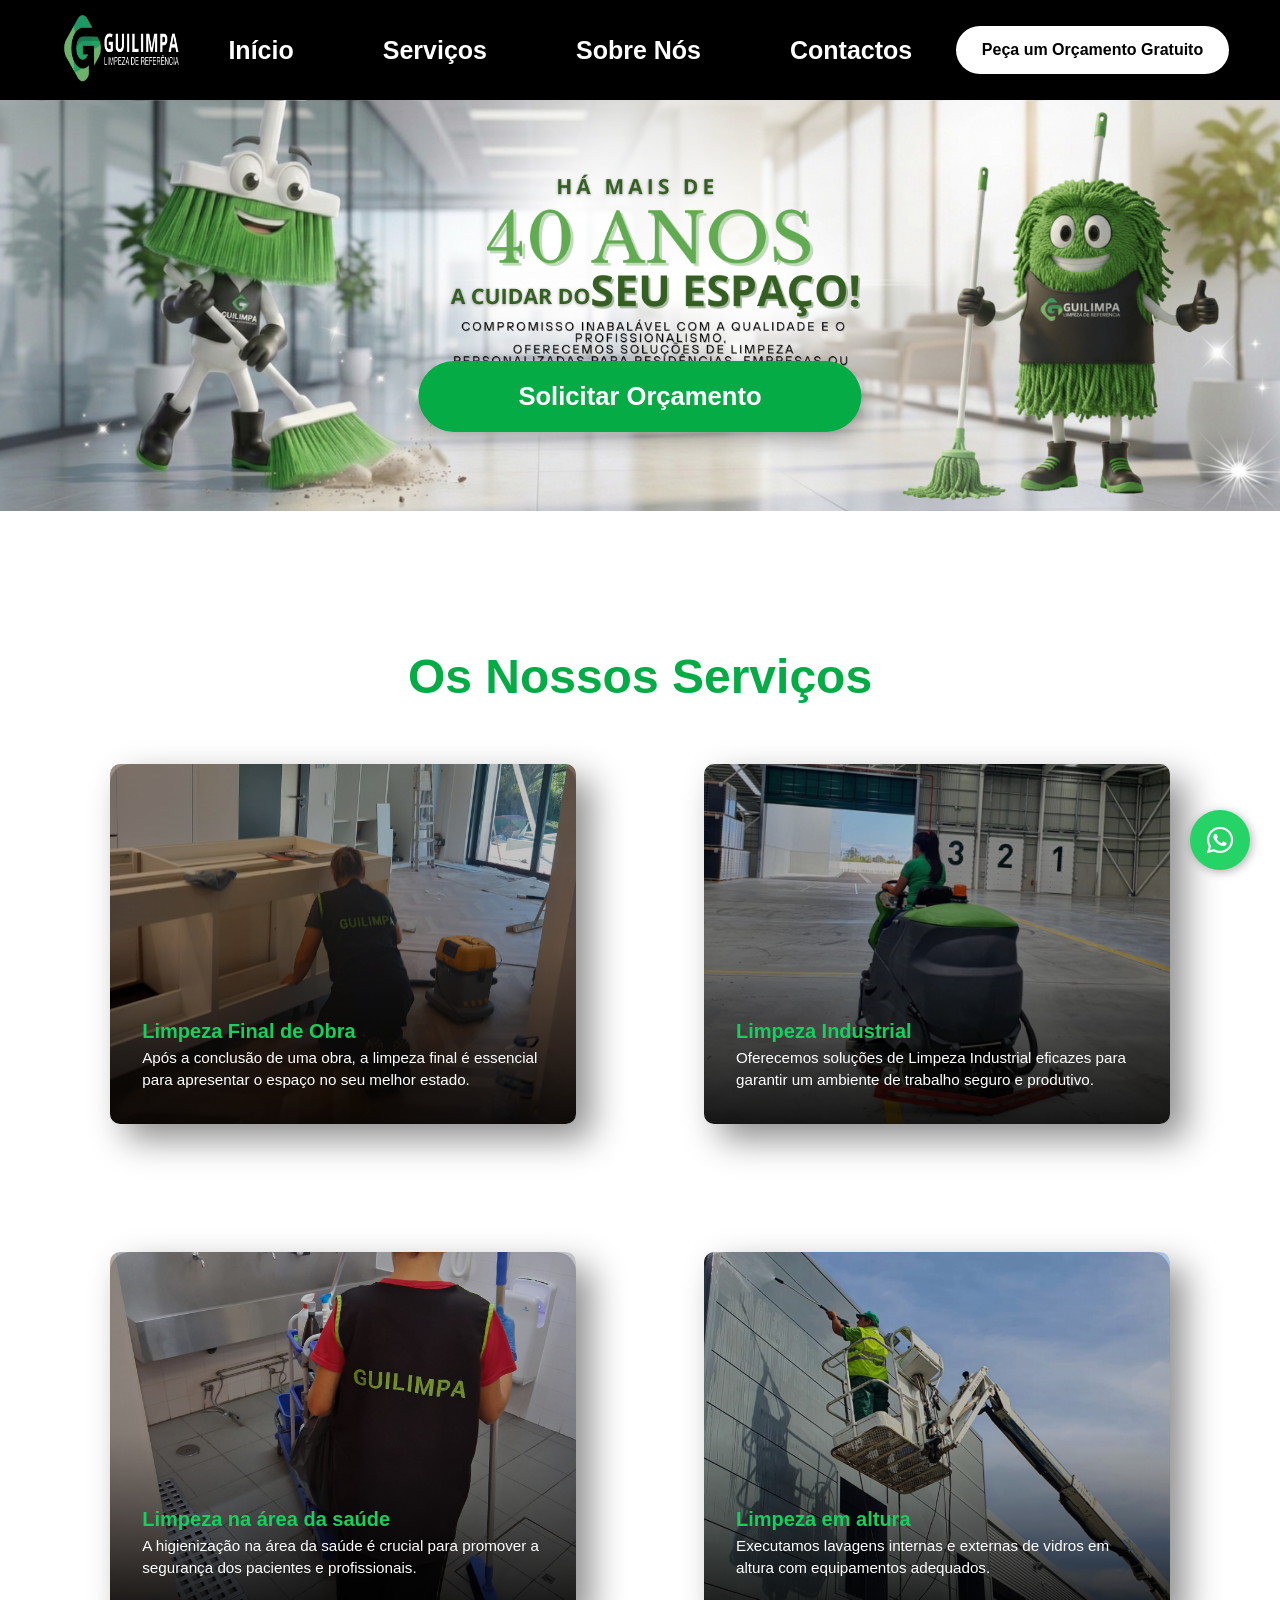
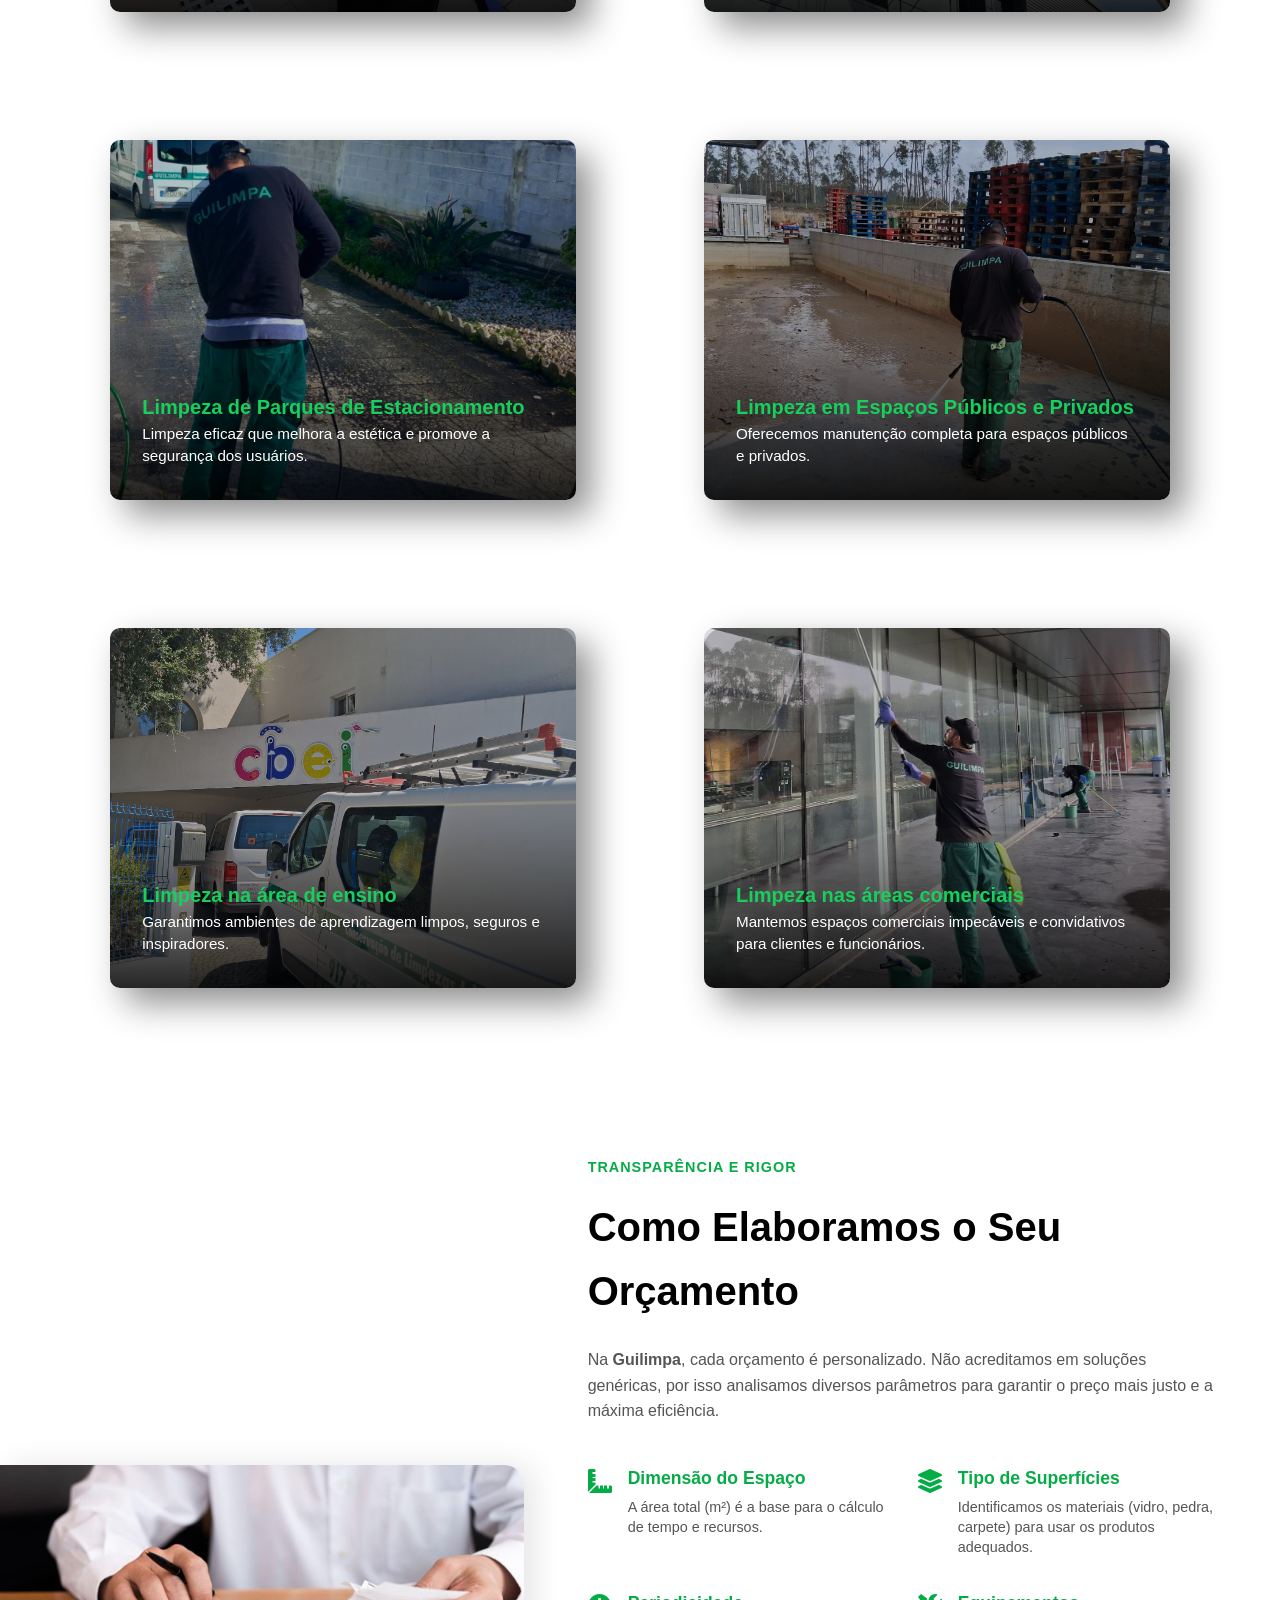
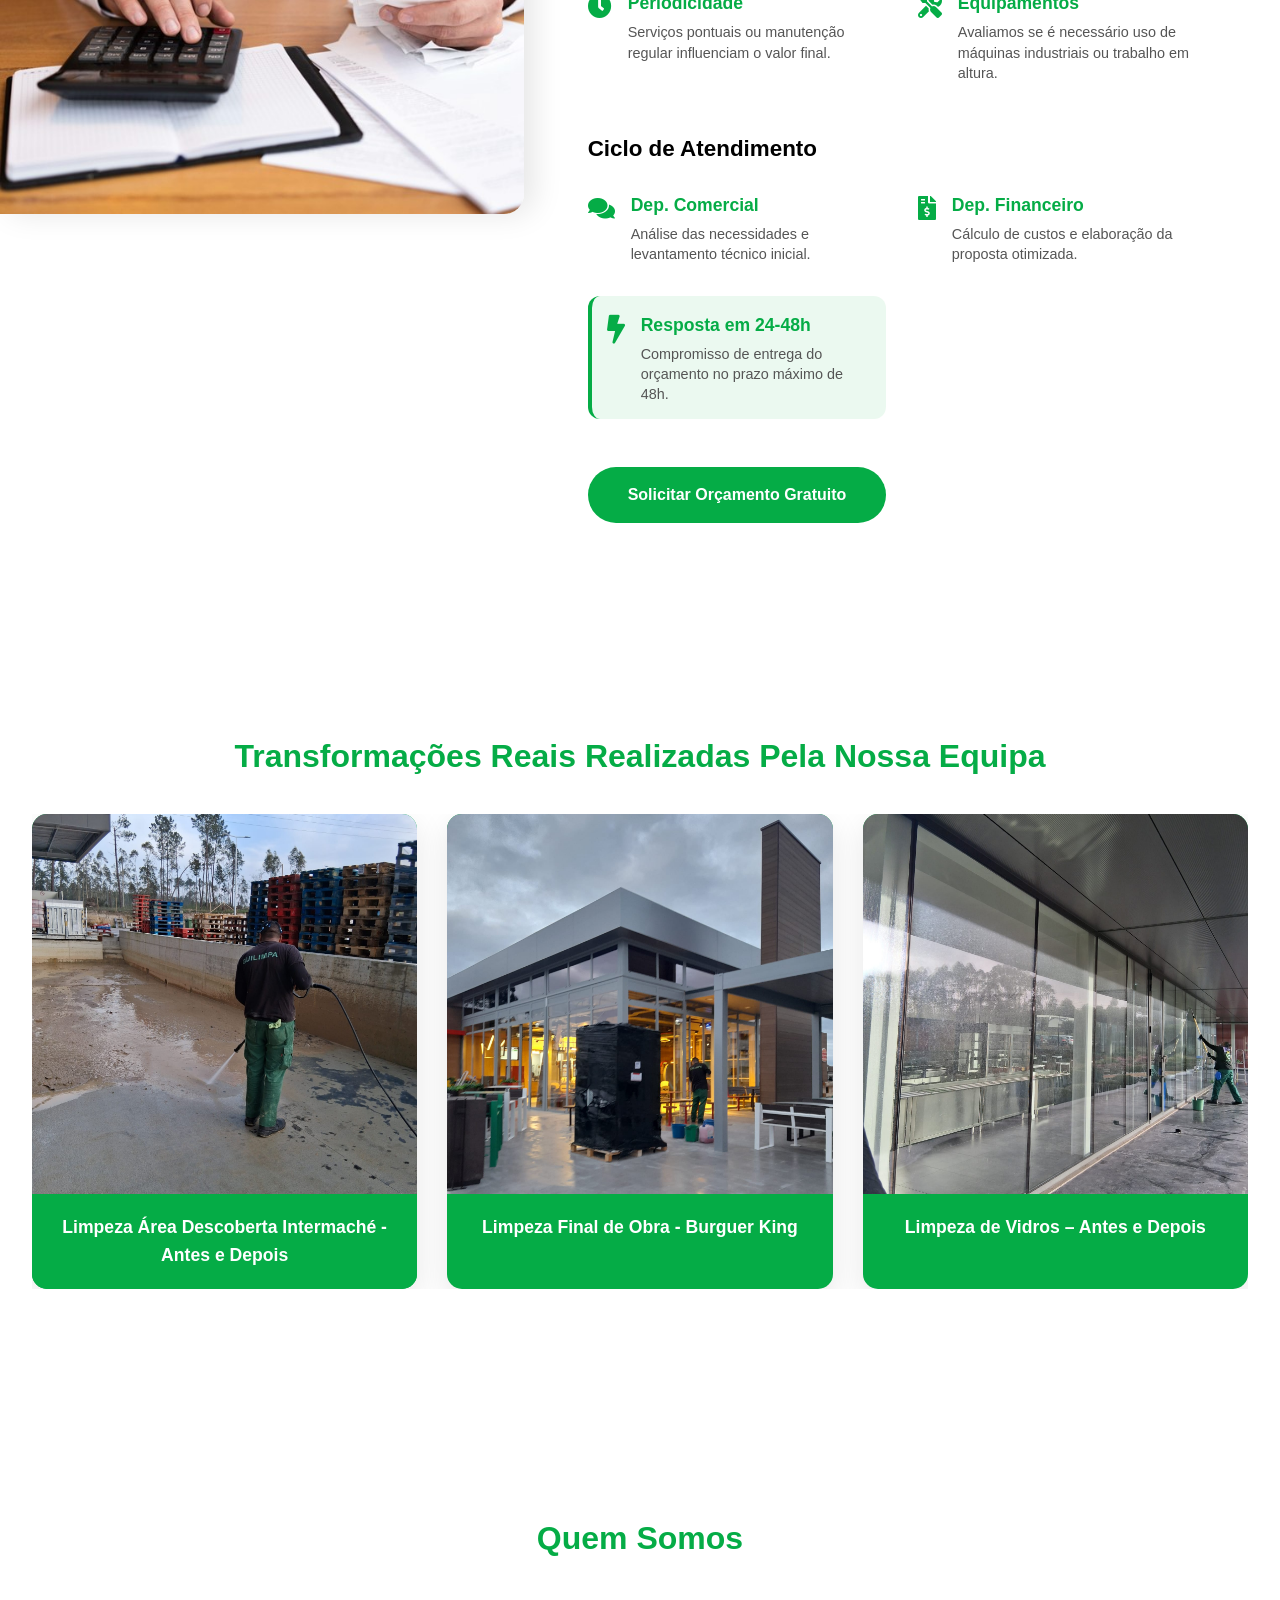
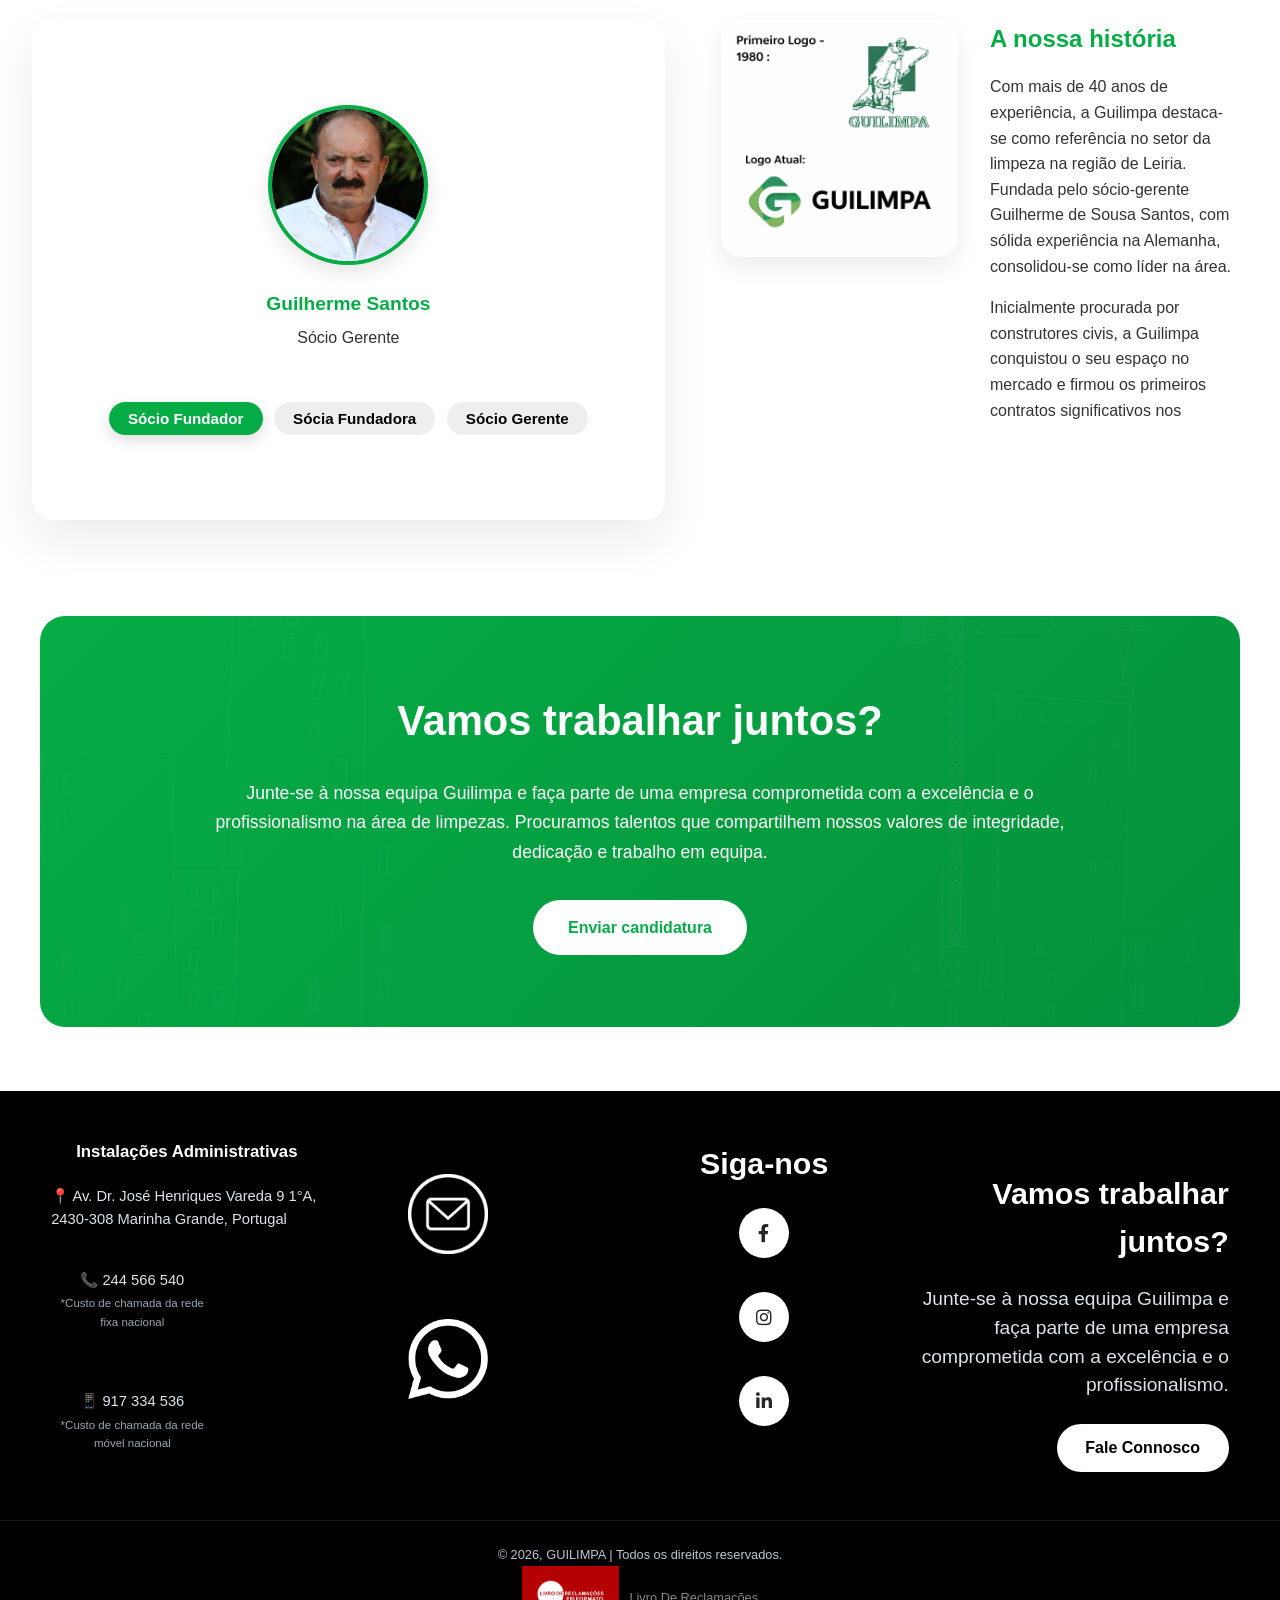
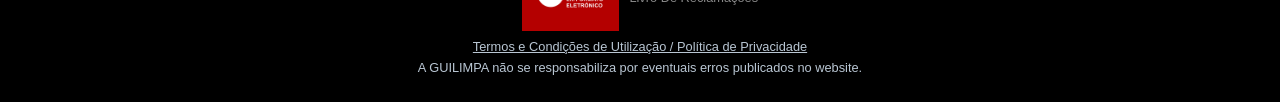
==== commit 0e8fd736: "adaptei os textos html" ====
--- a/index.html
+++ b/index.html
@@ -70,11 +70,11 @@
                     <p>Executamos lavagens internas e externas de vidros em altura com equipamentos adequados.</p>
                 </a>
                 <a href="pages/servicos.html#limpeza-estacionamento" class="servico-card">
-                    <h3>Limpeza em parques de estacionamento</h3>
+                    <h3>Limpeza de Parques de Estacionamento</h3>
                     <p>Limpeza eficaz que melhora a estética e promove a segurança dos usuários.</p>
                 </a>
                 <a href="pages/servicos.html#limpeza-publica-privada" class="servico-card">
-                    <h3>Limpeza nos serviços públicos e privados</h3>
+                    <h3>Limpeza em Espaços Públicos e Privados</h3>
                     <p>Oferecemos manutenção completa para espaços públicos e privados.</p>
                 </a>
                 <a href="pages/servicos.html#limpeza-ensino" class="servico-card">
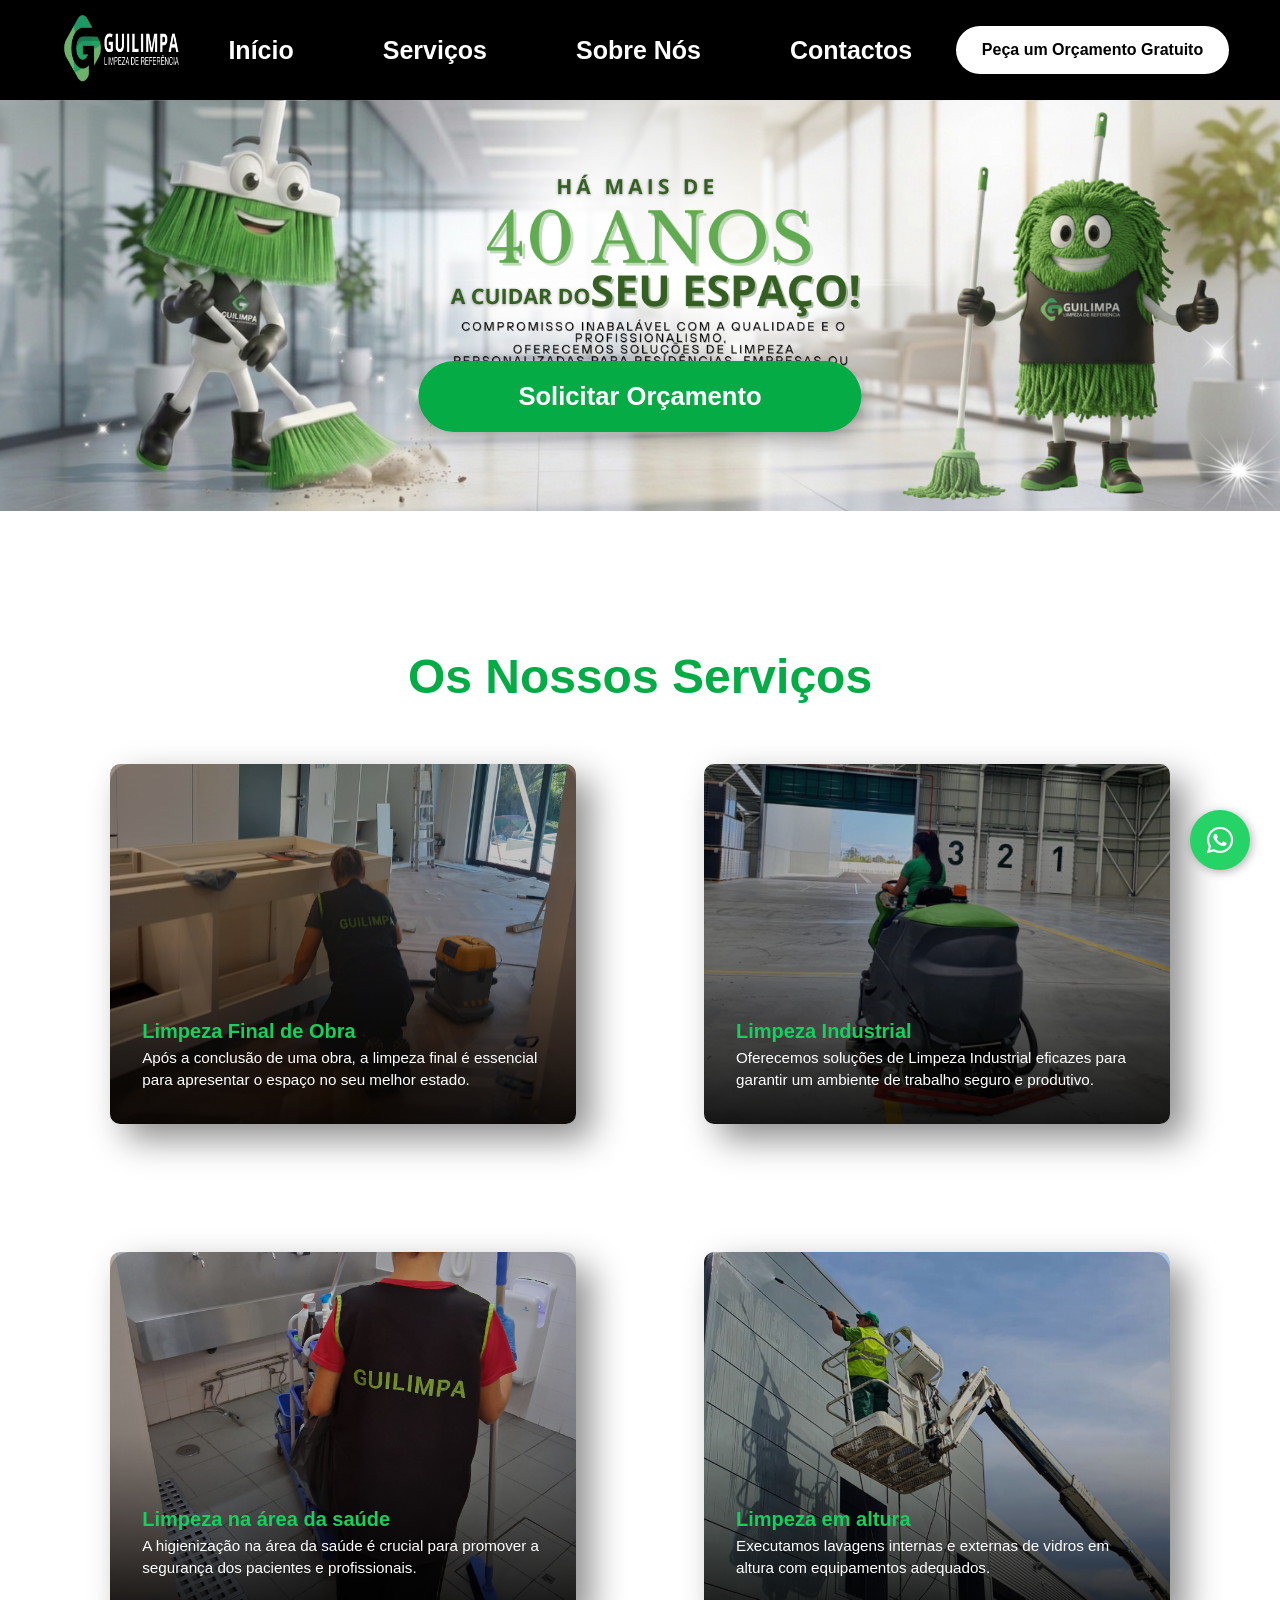
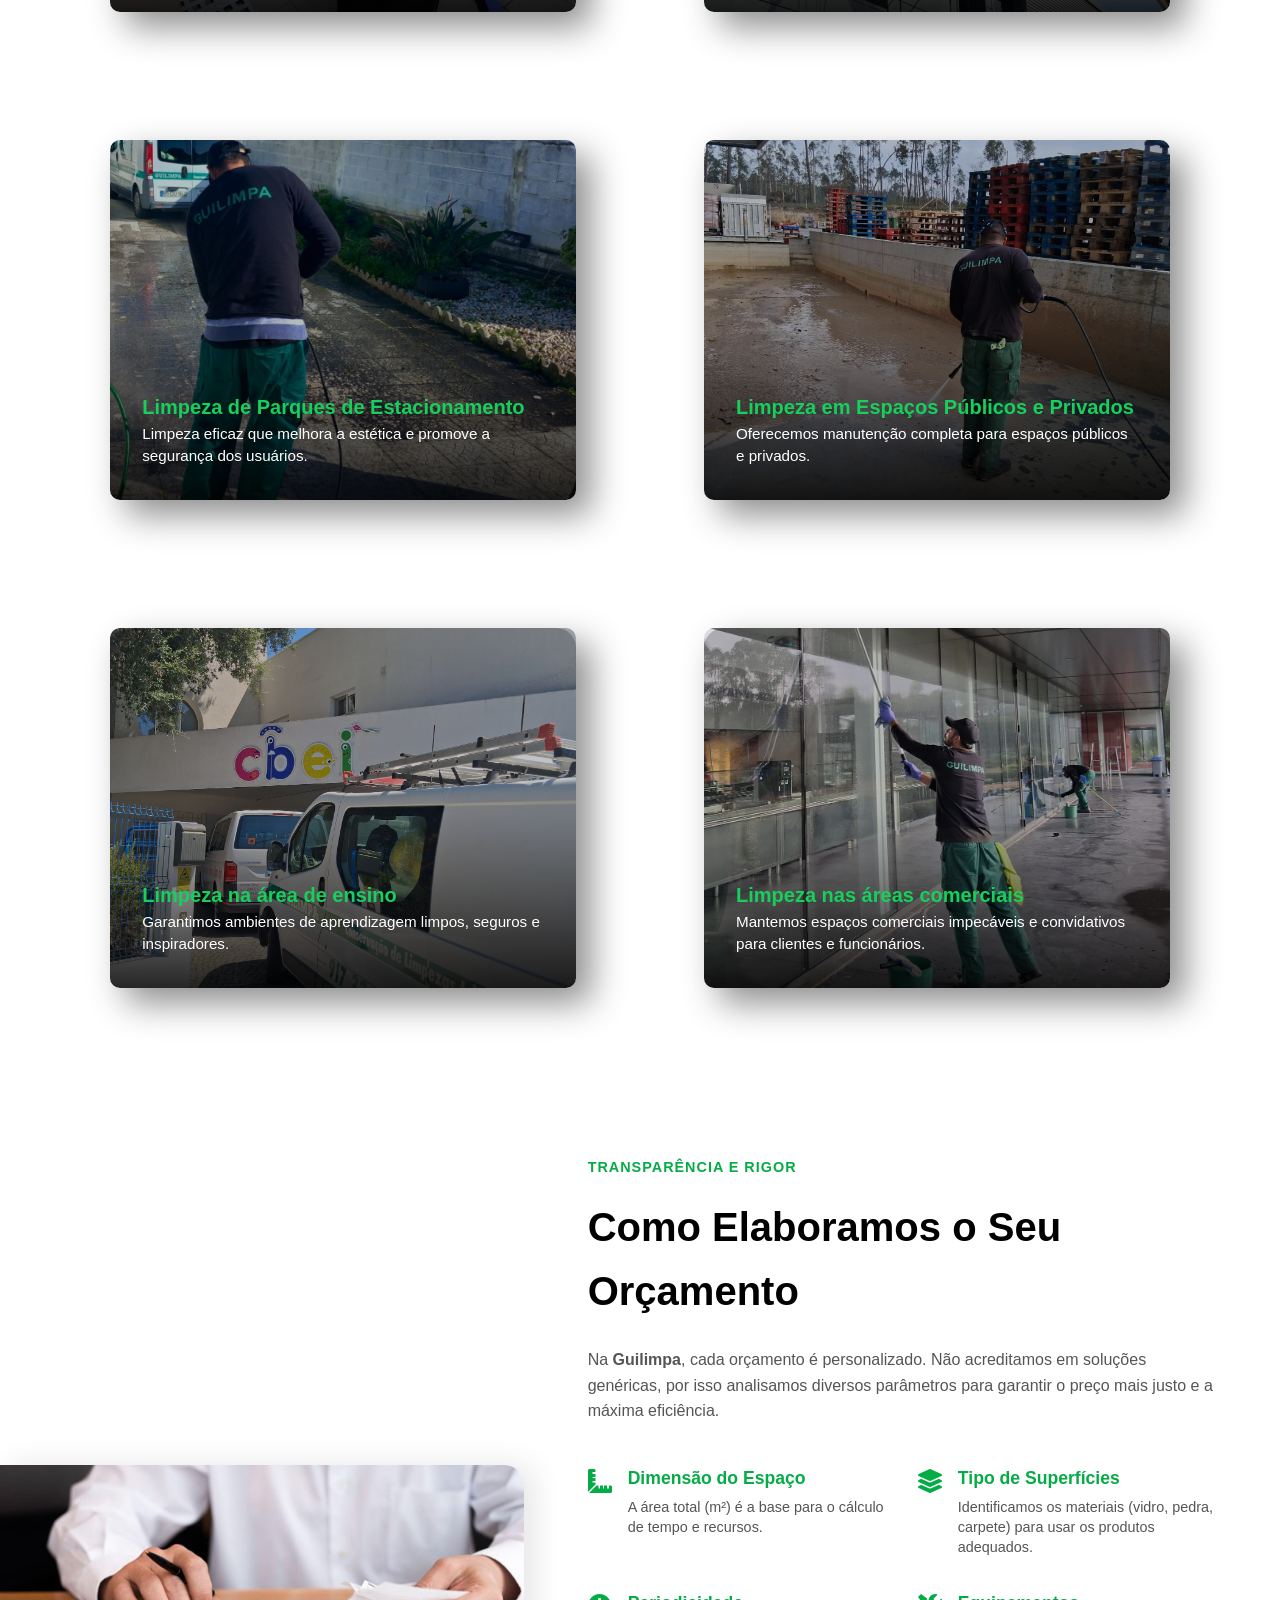
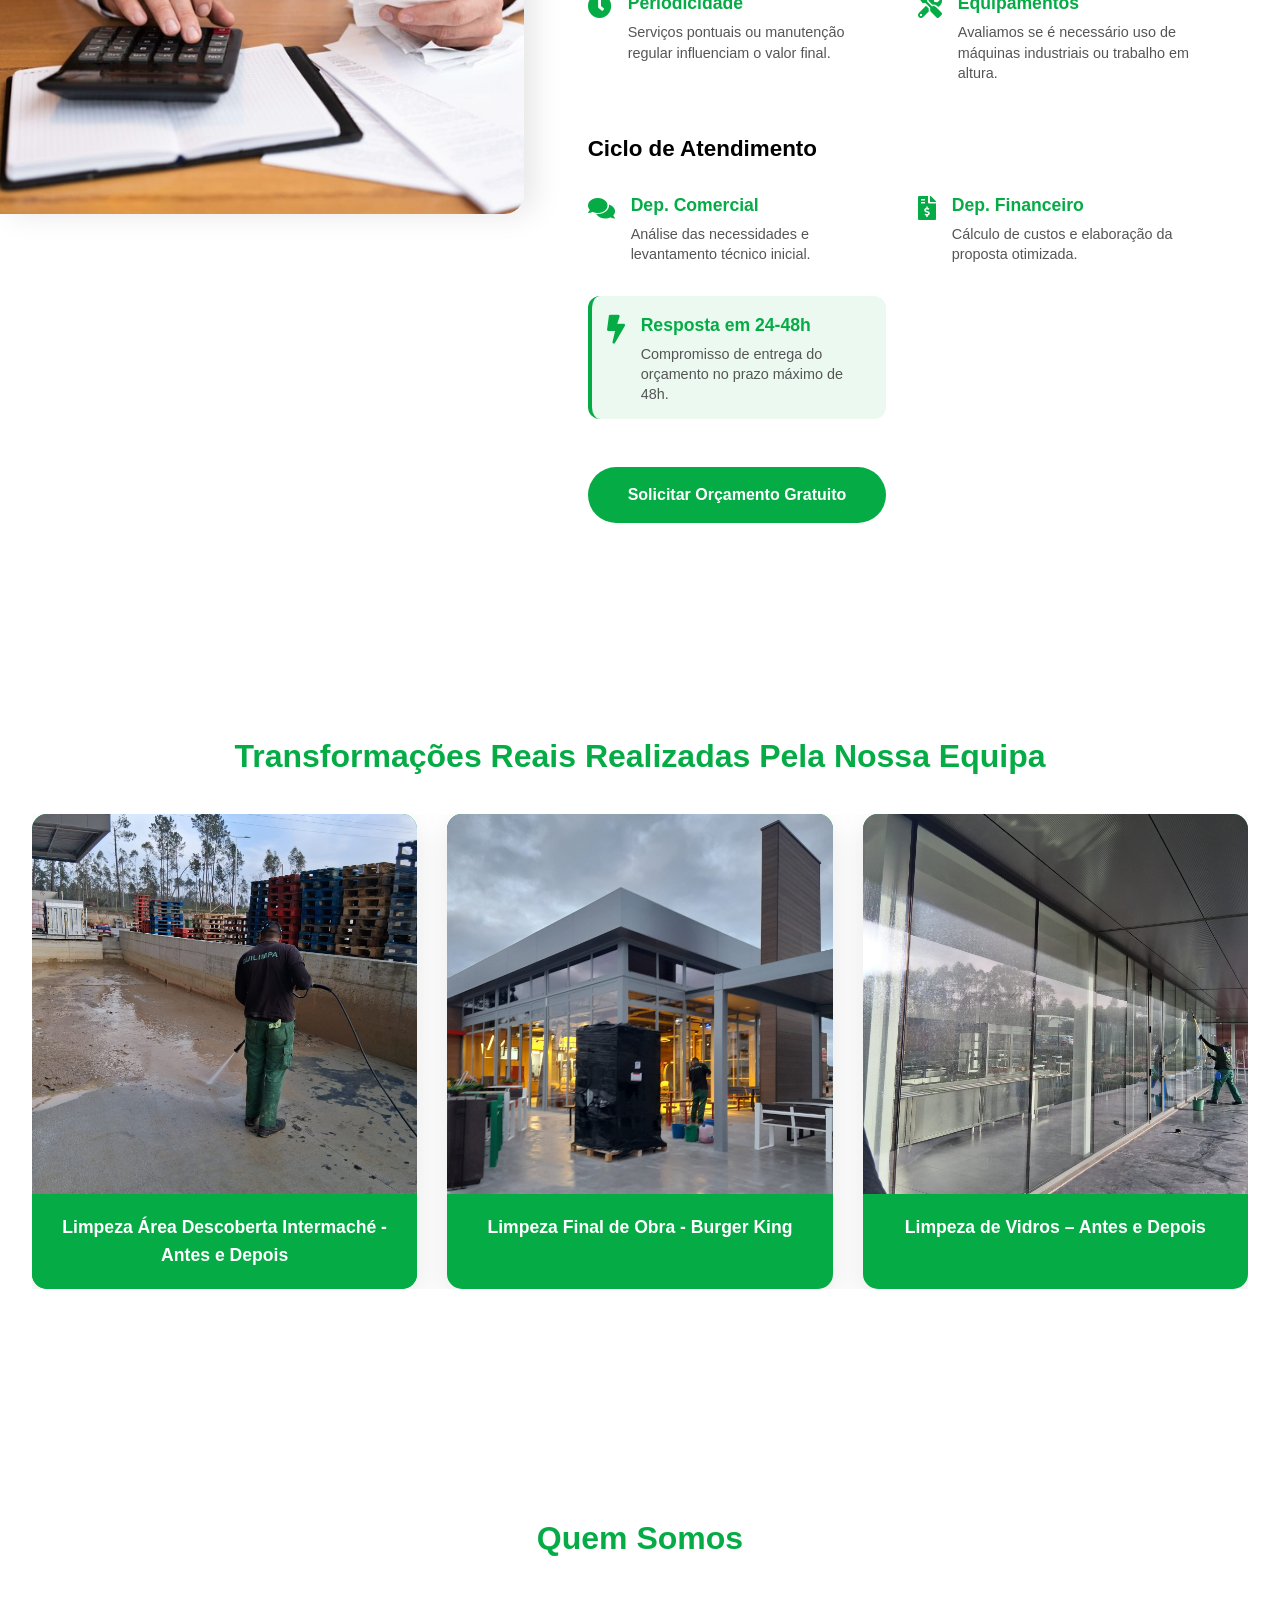
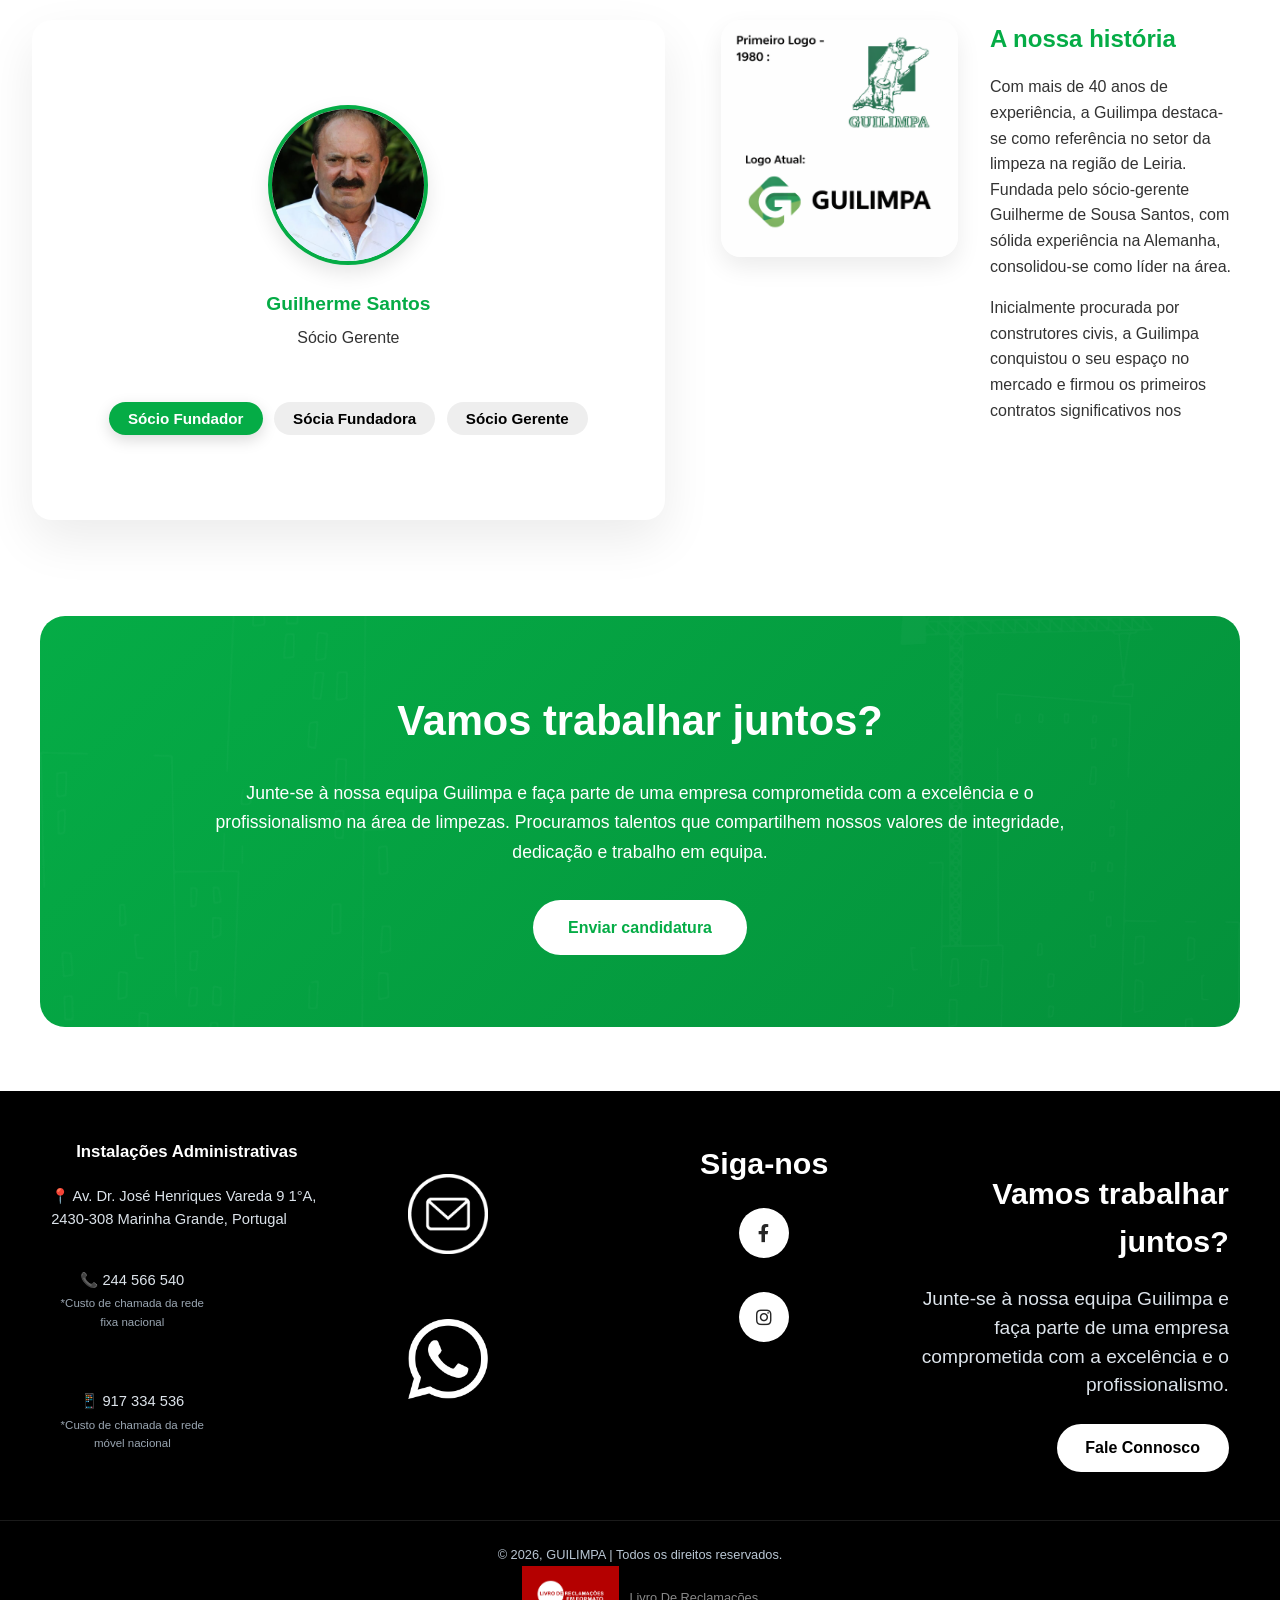
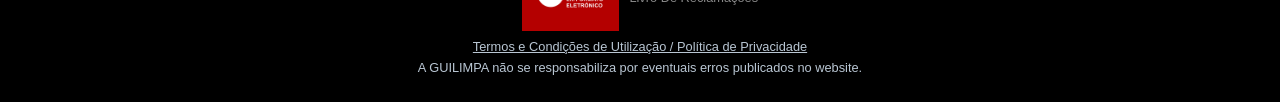
==== commit cc5fd4c4: "Adicionado sitemap e ficheiro de verificação do Google" ====
--- a/index.html
+++ b/index.html
@@ -186,7 +186,7 @@
                         <img src="assets/images/antesdepois/limpezaBK1.png" alt="Antes" class="antes">
                         <img src="assets/images/antesdepois/limpezaBK.png" alt="Depois" class="depois">
                     </div>
-                    <p>Limpeza Final de Obra - Burguer King </p>
+                    <p>Limpeza Final de Obra - Burger King </p>
                 </div>
 
                 <div class="antes-depois-card">
--- a/css/home.css
+++ b/css/home.css
@@ -865,15 +865,16 @@
         display: inline-block !important;
         width: auto !important;
         margin-left: 15px !important;
-        margin-bottom: 35px ;
+        margin-bottom: 32px ;
+        
     }
     .btn-banner-2 {
-        margin-bottom: 25px ;
-        padding: 6px 20px !important;
+        margin-bottom: 50px ;
+        padding: 4px 35px !important;
         font-size: 0.9rem !important;
         display: inline-block !important;
         width: auto !important;
-        left: 23% !important;
+        left: 15% !important;
         transform: translateX(-50%) !important; /* Centraliza o segundo botão também */
     }
 }
--- a/css/navbar.css
+++ b/css/navbar.css
@@ -300,6 +300,26 @@
         grid-template-columns: repeat(2, 1fr);
         min-width: 450px;
     }
+    /* ATIVAÇÃO POR HOVER NO DESKTOP */
+    .nav-item.dropdown:hover > .dropdown-menu {
+        opacity: 1;
+        visibility: visible;
+        pointer-events: auto;
+        transform: translateX(-50%) translateY(0);
+        display: block; /* Garante a exibição */
+    }
+
+    /* Se for o menu de serviços ou home que usam grid, mantemos o grid no hover */
+    .nav-item.dropdown[data-dropdown="servicos"]:hover > .dropdown-menu,
+    .nav-item.dropdown[data-dropdown="home-dropdown"]:hover > .dropdown-menu {
+        display: grid !important;
+    }
+
+    /* Ponte de segurança: evita que o menu feche ao mover o rato para baixo */
+    .nav-item.dropdown {
+        padding-bottom: 15px; 
+        margin-bottom: -15px;
+    }
 }
 
 @media (max-width: 900px) {
